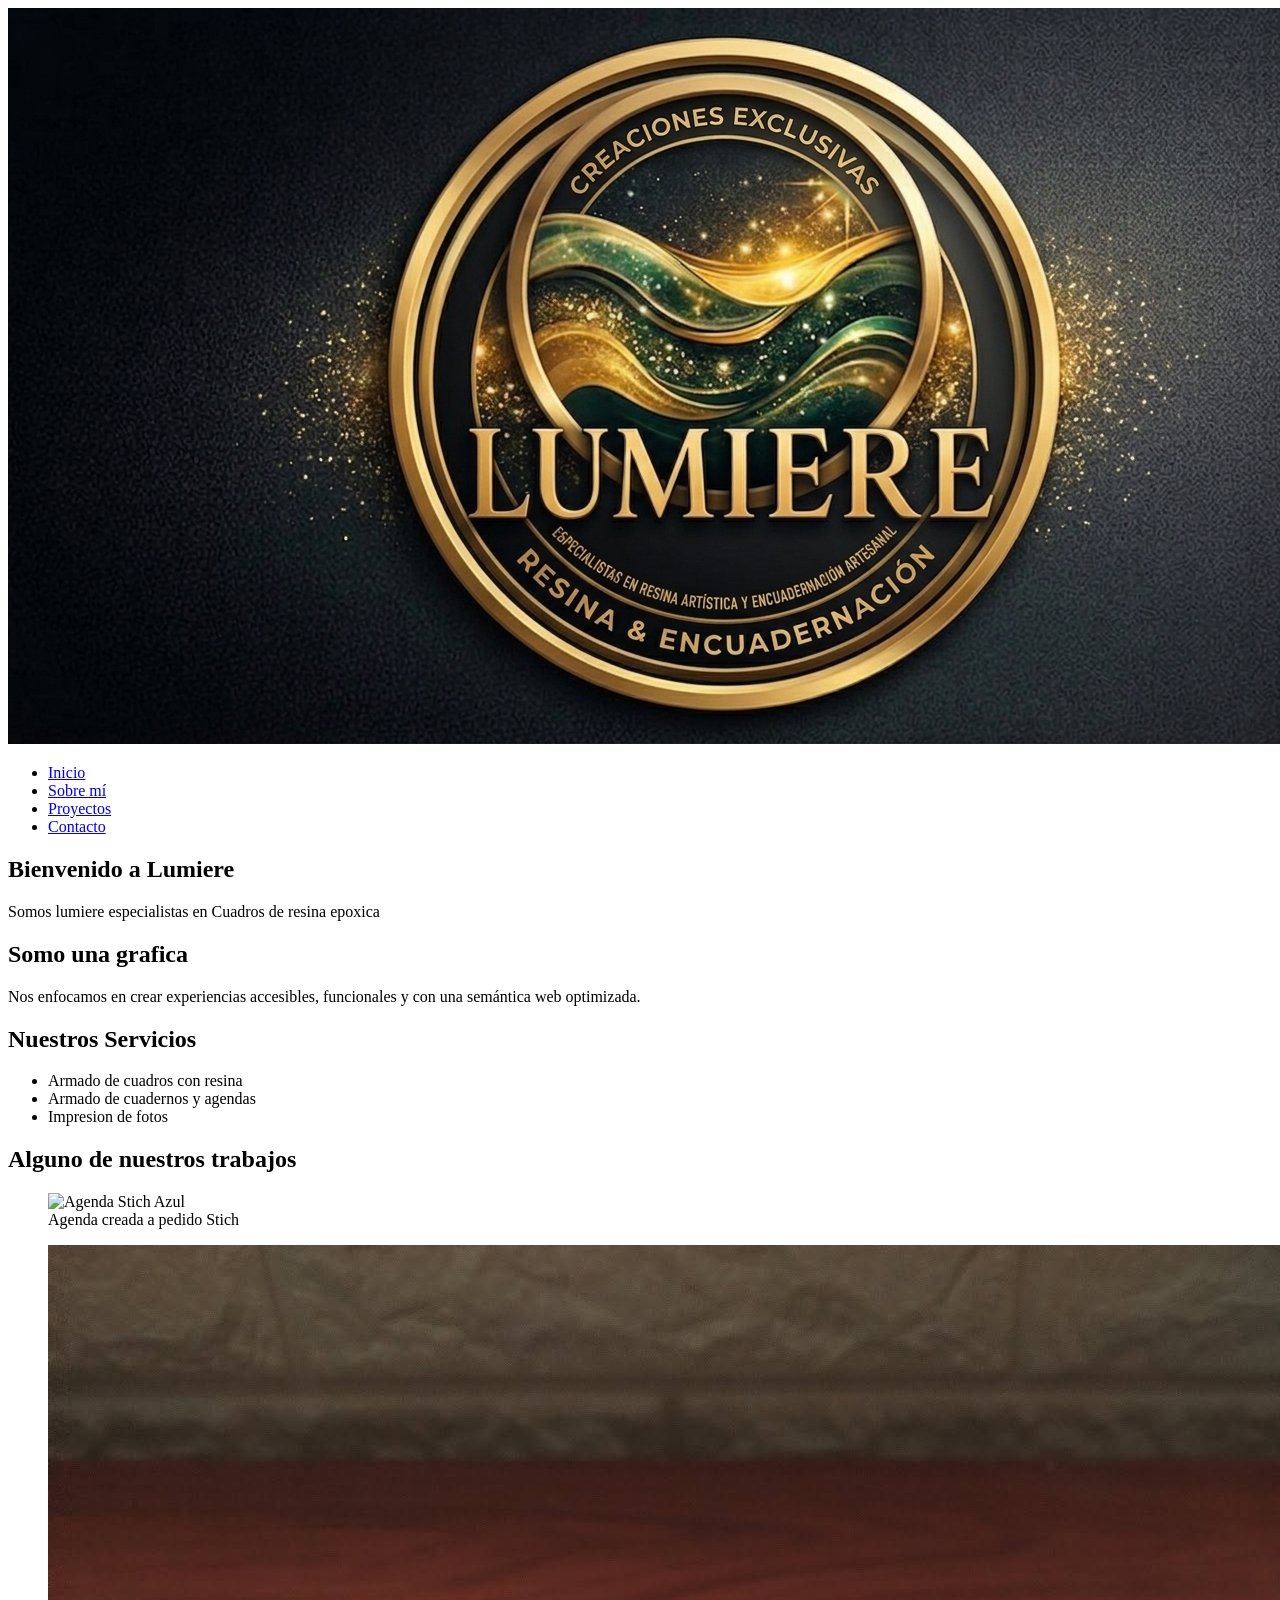
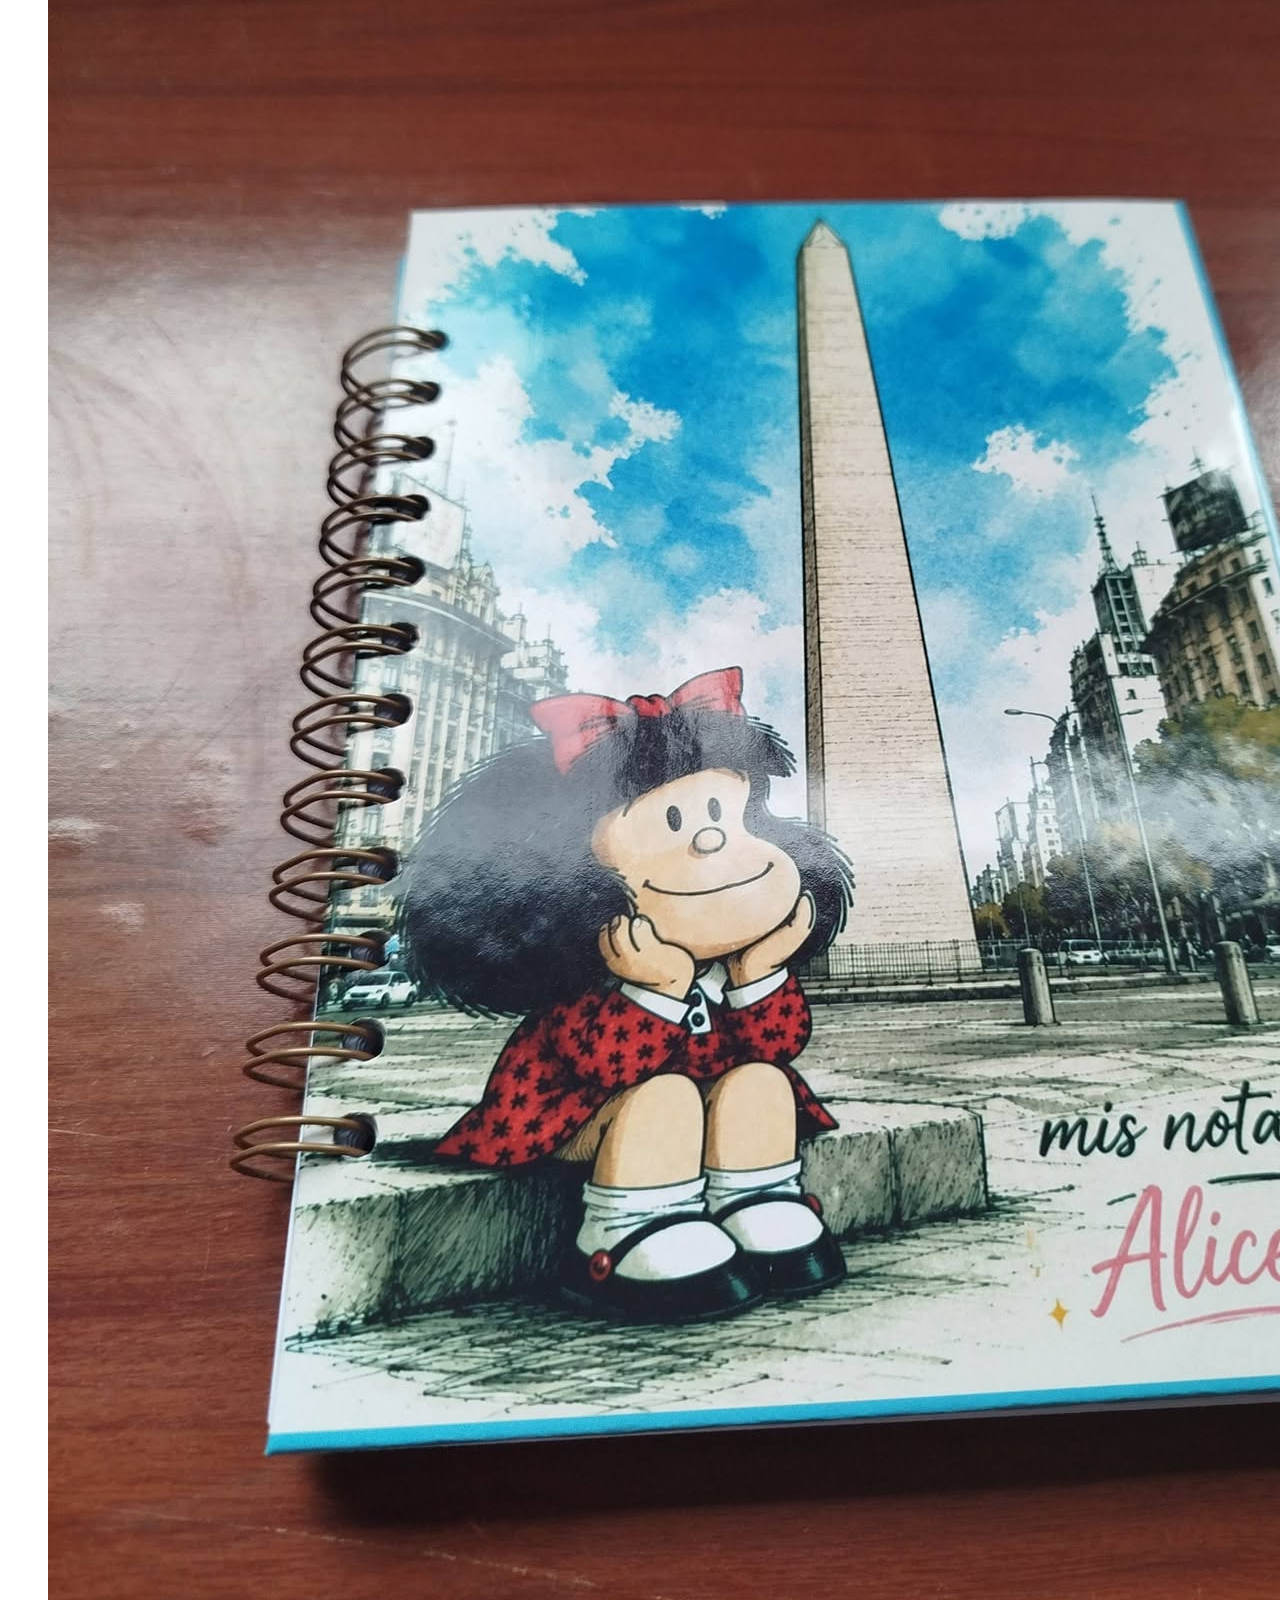
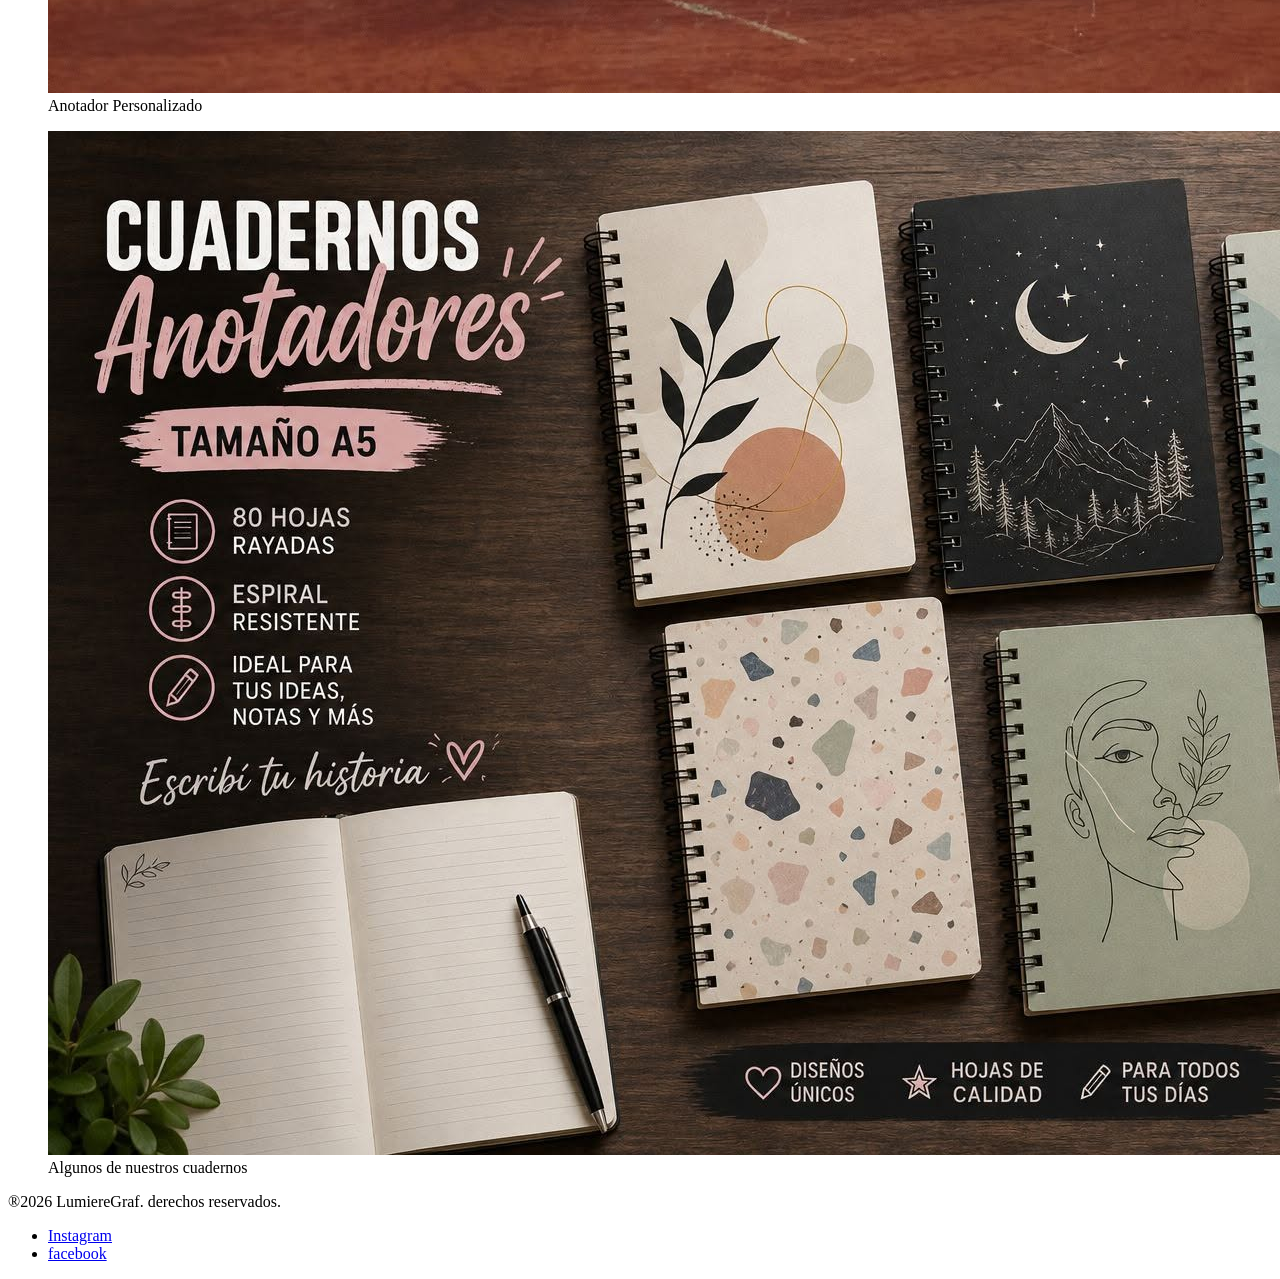
==== tp 1/index.html @ 1765f902 "Add files via upload" ====
<!DOCTYPE html>
<html lang="es">

<head>
    <meta charset="UTF-8">
    <meta name="viewport" content="width=device-width, initial-scale=1.0">
    <title>Lumiere - Arte Grafico</title>
</head>

<body>


    <header>

        <a href="#">
            <img src="./img/LogoLumier.png" alt="">
        </a>


        <nav>
            <ul>
                <li><a href="index.html">Inicio</a></li>
                <li><a href="./pages/Sobremi.html">Sobre mí</a></li>
                <li><a href="./pages/Pryectos.html">Proyectos</a></li>
                <li><a href="./pages/contactos.html">Contacto</a></li>
            </ul>
        </nav>
    </header>


    <main>
        <section>
            <h1>Bienvenido a Lumiere</h1>
            <p>Somos lumiere especialistas en Cuadros de resina epoxica</p>
        </section>


        <section>
            <h2>Somo una grafica</h2>
            <p>Nos enfocamos en crear experiencias accesibles, funcionales y con una semántica web optimizada.</p>
        </section>

        <section>
            <h2>Nuestros Servicios</h2>
            <ul>
                <li>Armado de cuadros con resina</li>
                <li>Armado de cuadernos y agendas</li>
                <li>Impresion de fotos </li>
            </ul>
        </section>


        <section>
            <h2>Alguno de nuestros trabajos </h2>
            <figure>
                <img src="/img/707561982_122113998285281104_8210090190388151951_n.jpg" alt="Agenda Stich Azul">
                <figcaption>Agenda creada a pedido Stich</figcaption>
            </figure>
            <figure>
                <img src="./img/774746173_122121427293281104_8911085460422067446_n.jpg"
                    alt="Anotador de mafalta personalizado">
                <figcaption>Anotador Personalizado </figcaption>
            </figure>
            <figure>
                <img src="./img/795014521_122123973519281104_481314166738665786_n.jpg"
                    alt="imagen de cuadernos anotadores ">
                <figcaption>Algunos de nuestros cuadernos </figcaption>
            </figure>
        </section>
    </main>

    <footer>
        <p>®2026 LumiereGraf. derechos reservados.</p>
        <nav>
            <ul>
                <li><a href="https://www.instagram.com/lumieregraf/" target="_blank">Instagram</a></li>
                <li><a href="https://www.facebook.com/profile.php?id=61588433126985" target="_blank">facebook</a></li>
            </ul>
        </nav>
    </footer>

</body>

</html>
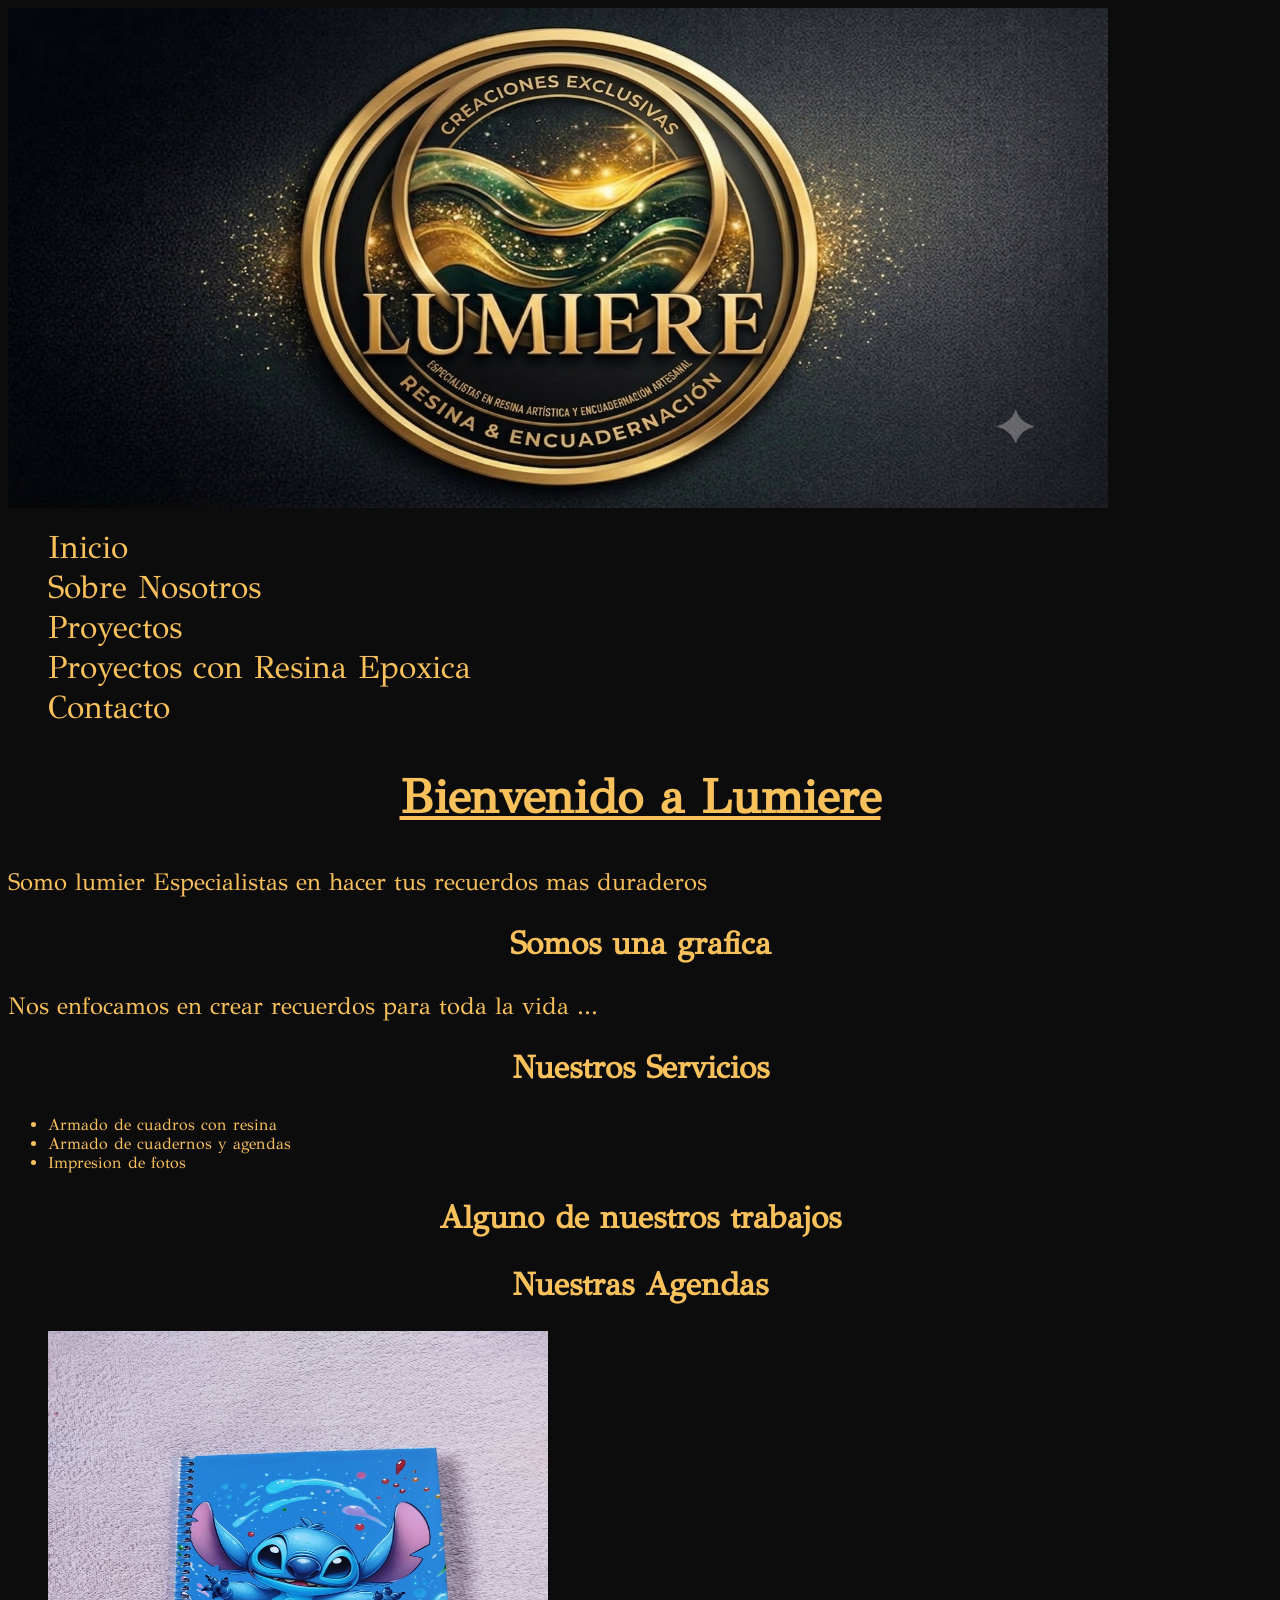
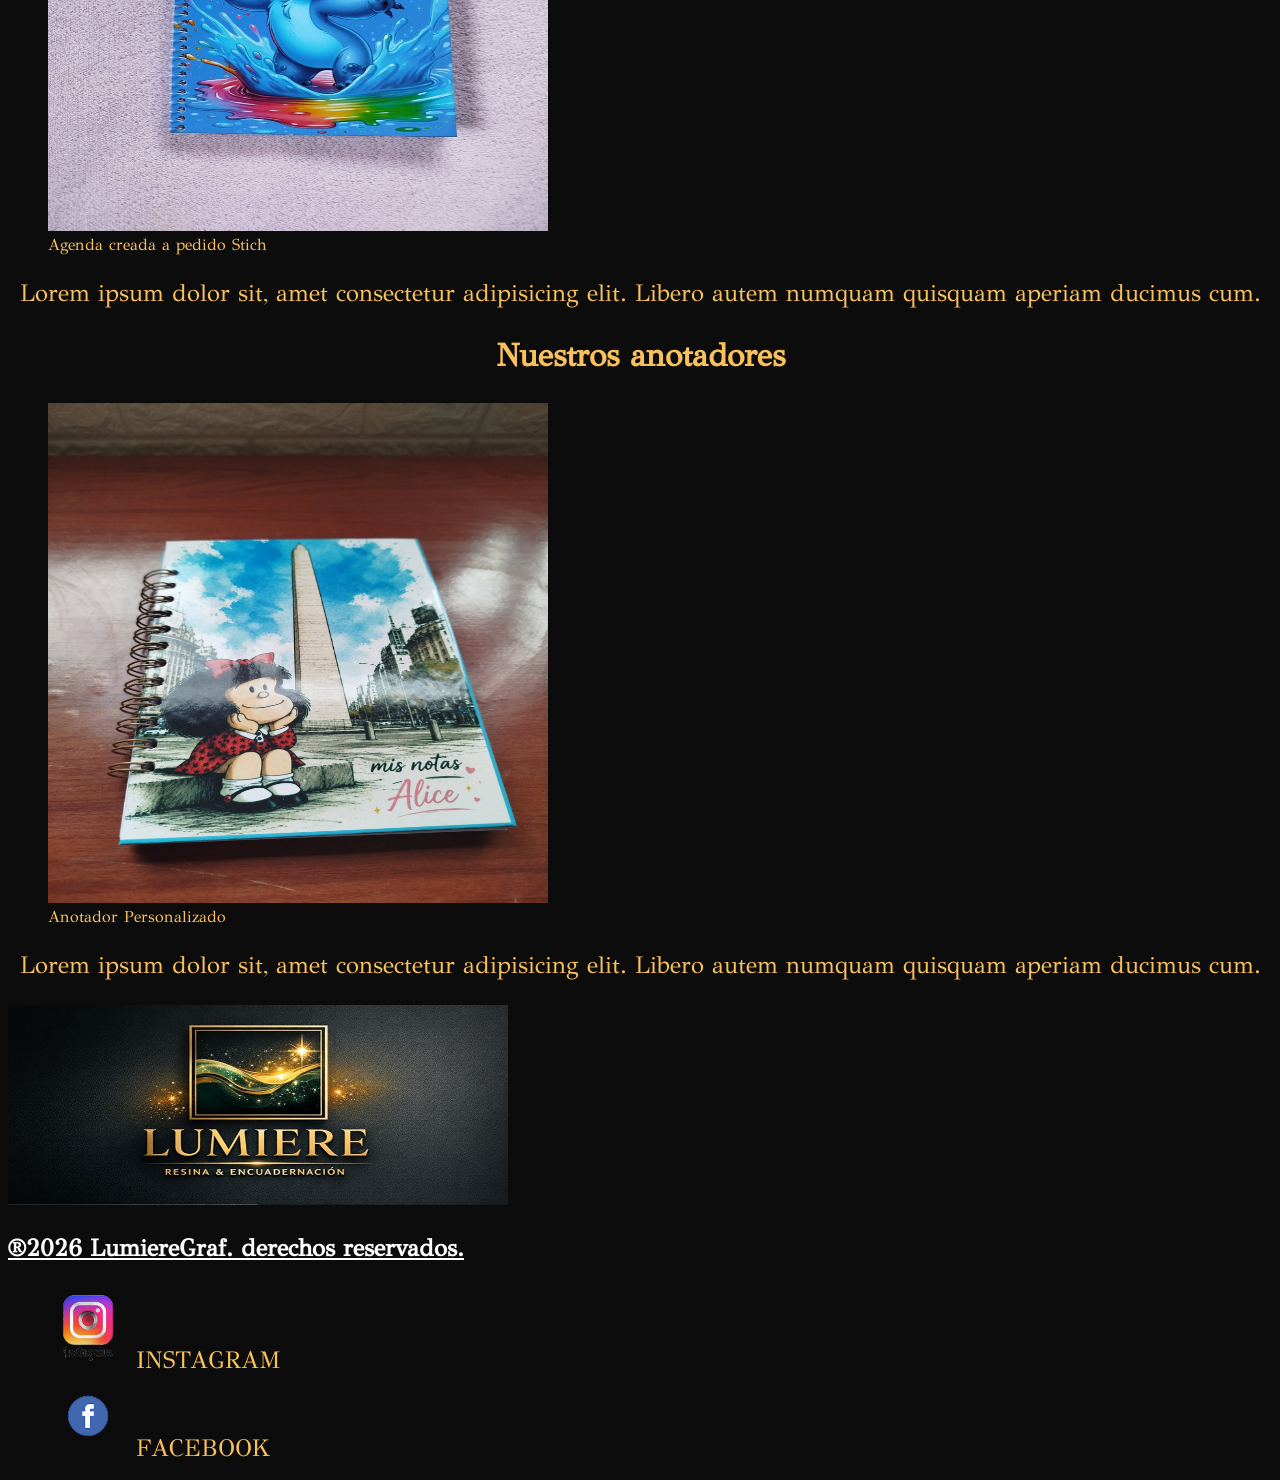
==== commit e11c38d5: "Add files via upload" ====
--- a/tp 1/index.html
+++ b/tp 1/index.html
@@ -4,6 +4,13 @@
 <head>
     <meta charset="UTF-8">
     <meta name="viewport" content="width=device-width, initial-scale=1.0">
+
+
+    <link rel="preconnect" href="https://fonts.googleapis.com">
+    <link rel="preconnect" href="https://fonts.gstatic.com" crossorigin>
+
+    <!-- css-->
+    <link rel="stylesheet" href="Styles/Styles.css">
     <title>Lumiere - Arte Grafico</title>
 </head>
 
@@ -11,17 +18,20 @@
 
 
     <header>
+        <section class="Logo">
 
-        <a href="#">
-            <img src="./img/LogoLumier.png" alt="">
-        </a>
+            <a href="#">
+                <img src="./assets/img/LogoLumier.png" alt="">
+            </a>
+        </section>
 
 
         <nav>
-            <ul>
+            <ul class="navbar">
                 <li><a href="index.html">Inicio</a></li>
-                <li><a href="./pages/Sobremi.html">Sobre mí</a></li>
+                <li><a href="./pages/Sobremi.html">Sobre Nosotros</a></li>
                 <li><a href="./pages/Pryectos.html">Proyectos</a></li>
+                <li><a href="./pages/Resina.html">Proyectos con Resina Epoxica</a></li>
                 <li><a href="./pages/contactos.html">Contacto</a></li>
             </ul>
         </nav>
@@ -29,15 +39,16 @@
 
 
     <main>
-        <section>
+        <section class="inicio">
             <h1>Bienvenido a Lumiere</h1>
-            <p>Somos lumiere especialistas en Cuadros de resina epoxica</p>
+            <p>Somo lumier Especialistas en hacer tus recuerdos mas duraderos </p>
         </section>
 
 
-        <section>
-            <h2>Somo una grafica</h2>
-            <p>Nos enfocamos en crear experiencias accesibles, funcionales y con una semántica web optimizada.</p>
+        <section class="somosgrafica">
+
+            <h2>Somos una grafica</h2>
+            <p>Nos enfocamos en crear recuerdos para toda la vida ... </p>
         </section>
 
         <section>
@@ -50,31 +61,52 @@
         </section>
 
 
+        <h2>Alguno de nuestros trabajos </h2>
+
         <section>
-            <h2>Alguno de nuestros trabajos </h2>
-            <figure>
-                <img src="/img/707561982_122113998285281104_8210090190388151951_n.jpg" alt="Agenda Stich Azul">
-                <figcaption>Agenda creada a pedido Stich</figcaption>
-            </figure>
-            <figure>
-                <img src="./img/774746173_122121427293281104_8911085460422067446_n.jpg"
-                    alt="Anotador de mafalta personalizado">
-                <figcaption>Anotador Personalizado </figcaption>
-            </figure>
-            <figure>
-                <img src="./img/795014521_122123973519281104_481314166738665786_n.jpg"
-                    alt="imagen de cuadernos anotadores ">
-                <figcaption>Algunos de nuestros cuadernos </figcaption>
-            </figure>
+            <article class="imagenes">
+                <h2>Nuestras Agendas</h3>
+                    <figure>
+
+                        <a href="./pages/Pryectos.html"> <img
+                                src="./assets/img/707561982_122113998285281104_8210090190388151951_n.jpg"
+                                alt="Agenda Stich Azul">
+                            <figcaption>Agenda creada a pedido Stich</figcaption>
+                        </a>
+                    </figure>
+                    <p>Lorem ipsum dolor sit, amet consectetur adipisicing elit. Libero autem numquam quisquam
+                        aperiam ducimus cum.</p>
+            </article>
+            <article class="imagenes">
+                <h2>Nuestros anotadores</h3>
+                    <figure>
+                        <a href="./pages/Pryectos.html">
+
+                            <img src="./assets/img/774746173_122121427293281104_8911085460422067446_n.jpg"
+                                alt="Anotador de mafalta personalizado">
+                            <figcaption>Anotador Personalizado </figcaption>
+                        </a>
+                    </figure>
+                    <p>Lorem ipsum dolor sit, amet consectetur adipisicing elit. Libero autem numquam quisquam
+                        aperiam ducimus cum.</p>
+            </article>
+
         </section>
     </main>
-
     <footer>
-        <p>®2026 LumiereGraf. derechos reservados.</p>
+        <article>
+            <a href="#">
+                <img src="./assets/img/Logofooter.jpg" alt="logo footer">
+            </a>
+            <p>®2026 LumiereGraf. derechos reservados.</p>
+        </article>
         <nav>
-            <ul>
-                <li><a href="https://www.instagram.com/lumieregraf/" target="_blank">Instagram</a></li>
-                <li><a href="https://www.facebook.com/profile.php?id=61588433126985" target="_blank">facebook</a></li>
+            <ul class="footernav">
+                <li><a href="https://www.instagram.com/lumieregraf/" target="_blank"> <img src="./assets/img/ig.png"
+                            alt="Logo Instagram"> Instagram</a></li>
+                <li><a href="https://www.facebook.com/profile.php?id=61588433126985" target="_blank">
+                        <img src="./assets/img/facebook.png" alt="">
+                        facebook</a></li>
             </ul>
         </nav>
     </footer>
--- a/tp 1/Styles/Styles.css
+++ b/tp 1/Styles/Styles.css
@@ -0,0 +1,132 @@
+/* Stylo googlefonts*/
+
+@import url('https://fonts.googleapis.com/css2?family=GFS+Didot&display=swap');
+
+/*  font-family: "GFS Didot", serif*/
+
+/* paleta de colores */
+:root {
+    --color-princpal: #0D0C0C;
+    --color-letras: #F9C15B;
+    --color-letrasw: #ffffff;
+}
+
+/* valor inicial  */
+body {
+    background-color: var(--color-princpal);
+    font-family: "GFS Didot", sans-serif;
+    color: var(--color-letras);
+
+
+}
+
+a {
+    text-decoration: none;
+    color: var(--color-letras);
+}
+
+h2 {
+    font-size: 2rem;
+    text-align: center;
+}
+
+p {
+    font-size: 1.5rem;
+}
+
+/*header */
+
+
+
+.Logo img {
+
+    height: 500px;
+    width: 1100px;
+
+}
+
+/* navbar*/
+
+.navbar li {
+    font-size: 2rem;
+    list-style: none;
+
+}
+
+/* main */
+
+
+.inicio h1 {
+    text-decoration: underline;
+    font-weight: 900;
+    font-size: 3rem;
+    text-align: center;
+
+}
+
+
+/*imagenes modificadores futura card , posiblemnte con un carrusel para editar
+.imagenes {
+    border: 4px solid #ffffff;
+    
+}
+
+*/
+.imagenes img {
+    width: 500px;
+    height: 500px;
+}
+
+.imagenes p {
+    text-decoration: none;
+    text-align: center;
+}
+
+/*Contactos*/
+
+
+
+.ImagenContacto img {
+    width: 90px;
+
+
+}
+
+/*footer */
+
+footer a {
+    text-decoration: none;
+
+}
+
+footer p {
+    font-size: 1.5rem;
+    font-weight: 600;
+    text-decoration: underline;
+    color: var(--color-letrasw);
+}
+
+footer article {
+    align-items: center;
+}
+
+footer article img {
+    height: 200px;
+    width: 500px;
+
+
+}
+
+.footernav li {
+
+    font-size: 1.5rem;
+    text-transform: uppercase;
+    list-style: none;
+
+}
+
+footer nav ul img {
+    width: 80px;
+    height: 80px;
+
+}
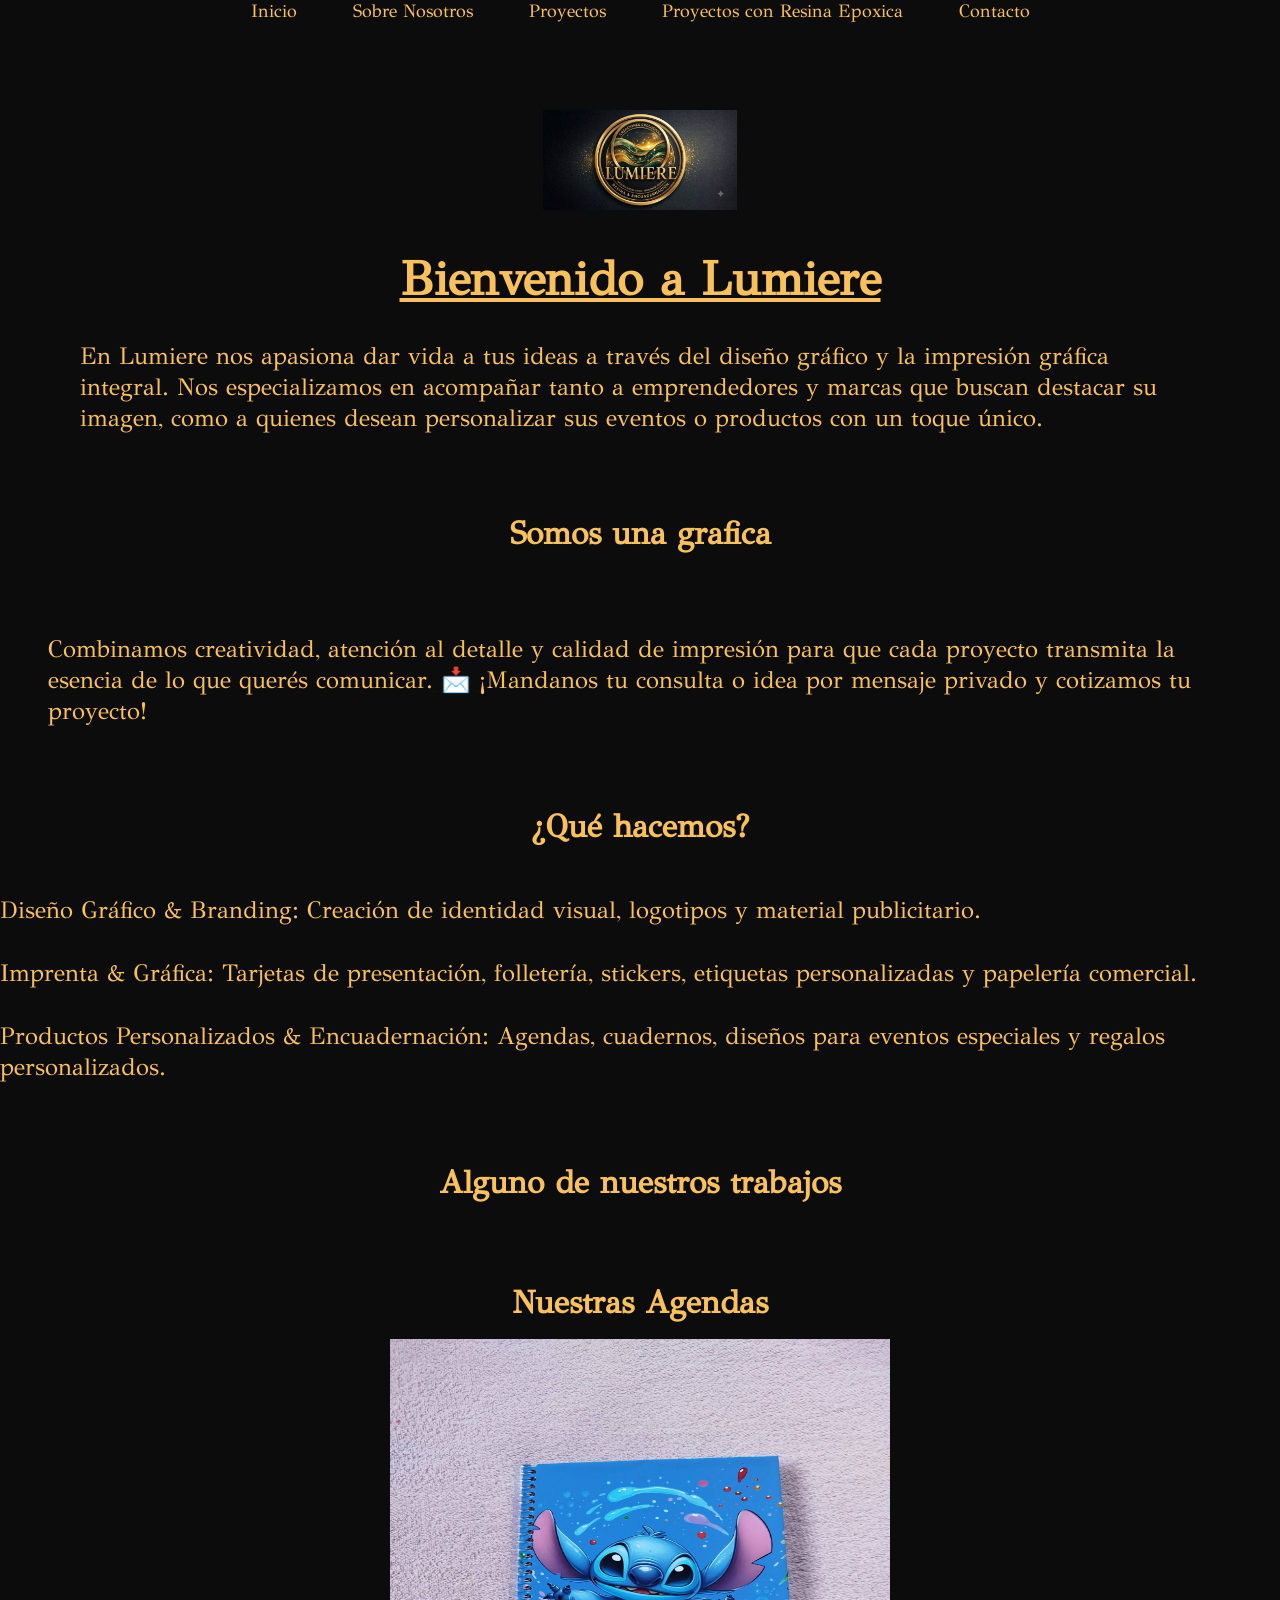
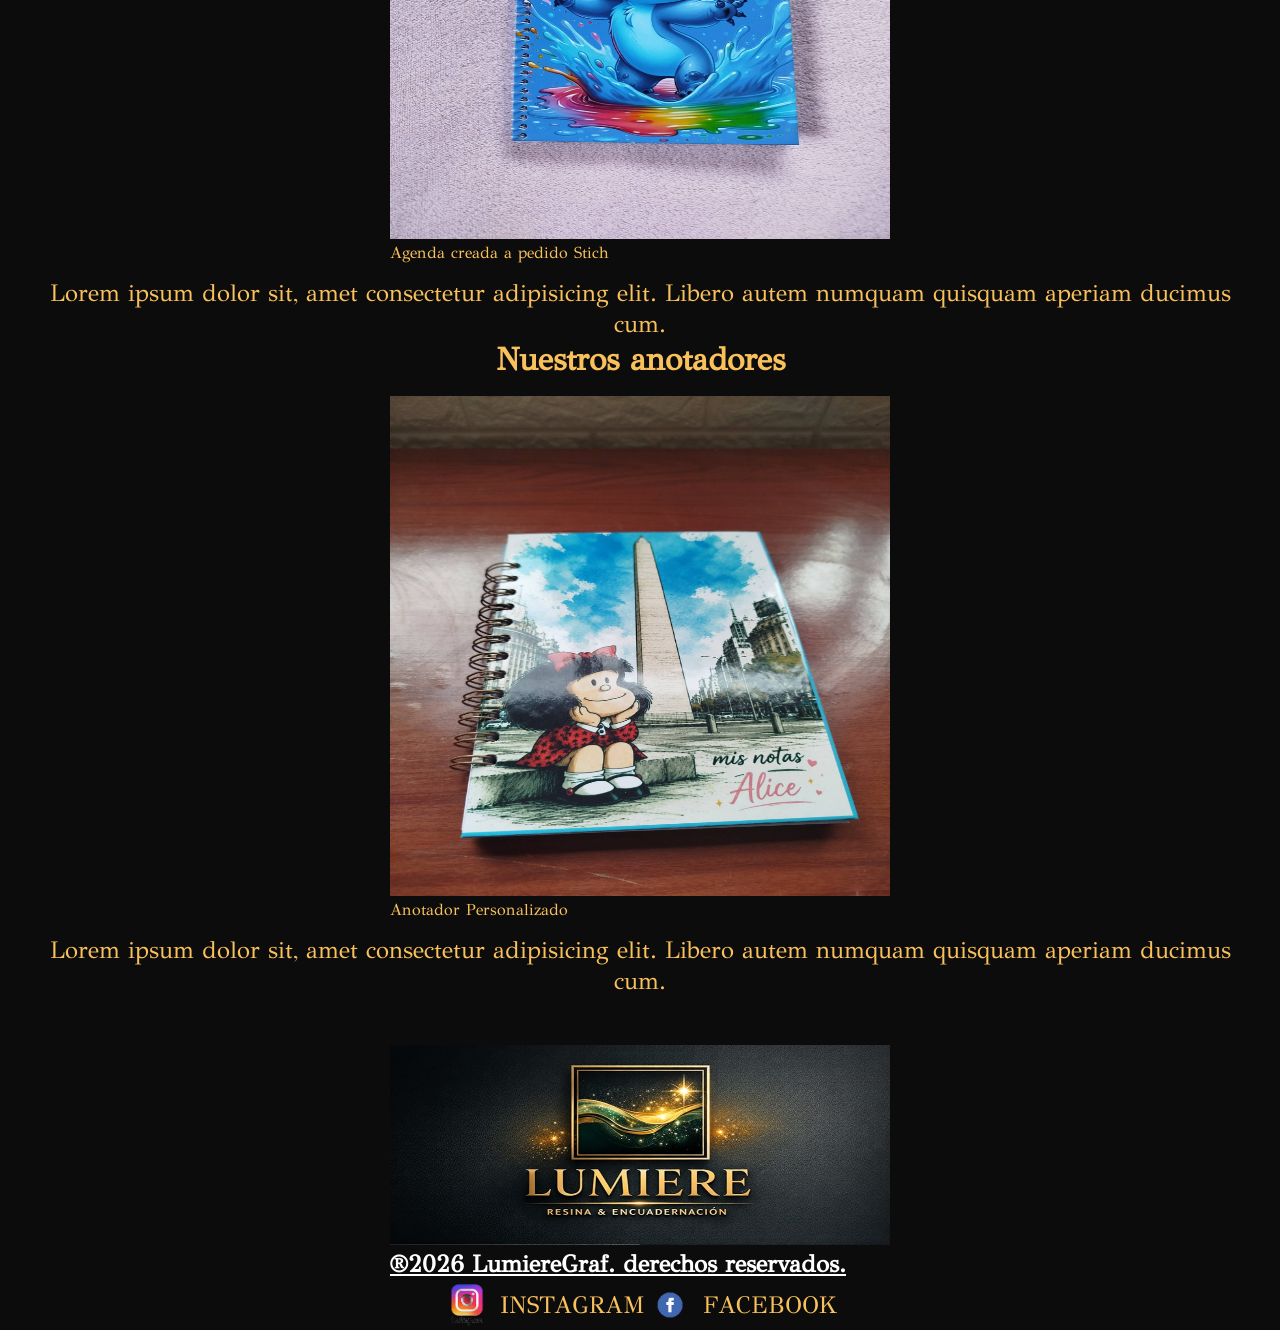
==== commit bed0da56: "Add files via upload" ====
--- a/tp 1/index.html
+++ b/tp 1/index.html
@@ -18,12 +18,6 @@
 
 
     <header>
-        <section class="Logo">
-
-            <a href="#">
-                <img src="./assets/img/LogoLumier.png" alt="">
-            </a>
-        </section>
 
 
         <nav>
@@ -35,62 +29,78 @@
                 <li><a href="./pages/contactos.html">Contacto</a></li>
             </ul>
         </nav>
+        <section class="Logo">
+
+            <a href="#">
+                <img src="./assets/img/LogoLumier.png" alt="">
+            </a>
+        </section>
+
     </header>
 
 
     <main>
         <section class="inicio">
             <h1>Bienvenido a Lumiere</h1>
-            <p>Somo lumier Especialistas en hacer tus recuerdos mas duraderos </p>
+            <p>En Lumiere nos apasiona dar vida a tus ideas a través del diseño gráfico y la impresión gráfica integral.
+                Nos especializamos en acompañar tanto a emprendedores y marcas que buscan destacar su imagen, como a
+                quienes desean personalizar sus eventos o productos con un toque único.
+
+            </p>
         </section>
 
 
         <section class="somosgrafica">
 
             <h2>Somos una grafica</h2>
-            <p>Nos enfocamos en crear recuerdos para toda la vida ... </p>
-        </section>
+            <p>Combinamos creatividad, atención al detalle y calidad de impresión para que cada proyecto transmita la
+                esencia de lo que querés comunicar.
 
-        <section>
-            <h2>Nuestros Servicios</h2>
-            <ul>
-                <li>Armado de cuadros con resina</li>
-                <li>Armado de cuadernos y agendas</li>
-                <li>Impresion de fotos </li>
-            </ul>
-        </section>
+                📩 ¡Mandanos tu consulta o idea por mensaje privado y cotizamos tu proyecto!</p>
+
+            <section>
+                <h2>¿Qué hacemos?</h2>
+                <ul class="indexul">
+                    <li>Diseño Gráfico & Branding: Creación de identidad visual, logotipos y material publicitario.</li>
+                    <li>Imprenta & Gráfica: Tarjetas de presentación, folletería, stickers, etiquetas personalizadas y
+                        papelería comercial.</li>
+                    <li>Productos Personalizados & Encuadernación: Agendas, cuadernos, diseños para eventos especiales y
+                        regalos personalizados. </li>
+                </ul>
+            </section>
 
 
-        <h2>Alguno de nuestros trabajos </h2>
+            <h2>Alguno de nuestros trabajos </h2>
 
-        <section>
-            <article class="imagenes">
-                <h2>Nuestras Agendas</h3>
-                    <figure>
+            <section>
+                <article class="imagenes">
+                    <h2>Nuestras Agendas</h3>
+                        <figure>
 
-                        <a href="./pages/Pryectos.html"> <img
-                                src="./assets/img/707561982_122113998285281104_8210090190388151951_n.jpg"
-                                alt="Agenda Stich Azul">
-                            <figcaption>Agenda creada a pedido Stich</figcaption>
-                        </a>
-                    </figure>
-                    <p>Lorem ipsum dolor sit, amet consectetur adipisicing elit. Libero autem numquam quisquam
-                        aperiam ducimus cum.</p>
-            </article>
-            <article class="imagenes">
-                <h2>Nuestros anotadores</h3>
-                    <figure>
-                        <a href="./pages/Pryectos.html">
+                            <a href="./pages/Pryectos.html"> <img
+                                    src="./assets/img/707561982_122113998285281104_8210090190388151951_n.jpg"
+                                    alt="Agenda Stich Azul">
+                                <figcaption>Agenda creada a pedido Stich</figcaption>
+                            </a>
+                        </figure>
+                        <p>Lorem ipsum dolor sit, amet consectetur adipisicing elit. Libero autem numquam quisquam
+                            aperiam ducimus cum.</p>
+                </article>
+                <article class="imagenes">
+                    <h2>Nuestros anotadores</h3>
+                        <figure>
+                            <a href="./pages/Pryectos.html">
 
-                            <img src="./assets/img/774746173_122121427293281104_8911085460422067446_n.jpg"
-                                alt="Anotador de mafalta personalizado">
-                            <figcaption>Anotador Personalizado </figcaption>
-                        </a>
-                    </figure>
-                    <p>Lorem ipsum dolor sit, amet consectetur adipisicing elit. Libero autem numquam quisquam
-                        aperiam ducimus cum.</p>
-            </article>
+                                <img src="./assets/img/774746173_122121427293281104_8911085460422067446_n.jpg"
+                                    alt="Anotador de mafalta personalizado">
+                                <figcaption>Anotador Personalizado </figcaption>
+                            </a>
+                        </figure>
+                        <p>Lorem ipsum dolor sit, amet consectetur adipisicing elit. Libero autem numquam quisquam
+                            aperiam ducimus cum.</p>
+                </article>
 
+            </section>
         </section>
     </main>
     <footer>
@@ -111,6 +121,8 @@
         </nav>
     </footer>
 
+
+
 </body>
 
 </html>
--- a/tp 1/Styles/Styles.css
+++ b/tp 1/Styles/Styles.css
@@ -11,6 +11,12 @@
     --color-letrasw: #ffffff;
 }
 
+* {
+    box-sizing: border-box;
+    padding: 0;
+    margin: 0;
+}
+
 /* valor inicial  */
 body {
     background-color: var(--color-princpal);
@@ -18,6 +24,8 @@
     color: var(--color-letras);
 
 
+
+
 }
 
 a {
@@ -40,8 +48,10 @@
 
 .Logo img {
 
-    height: 500px;
-    width: 1100px;
+    height: 100%;
+    max-height: 100px;
+    width: auto;
+    object-fit: contain;
 
 }
 
@@ -75,6 +85,7 @@
 .imagenes img {
     width: 500px;
     height: 500px;
+
 }
 
 .imagenes p {
@@ -82,12 +93,21 @@
     text-align: center;
 }
 
+.somosgrafica p {
+    font-size: 1.5rem;
+}
+
+.somosgrafica ul li {
+    font-size: 1.5rem;
+}
+
 /*Contactos*/
 
 
 
 .ImagenContacto img {
-    width: 90px;
+    width: 50px;
+    height: 50px;
 
 
 }
@@ -126,7 +146,125 @@
 }
 
 footer nav ul img {
-    width: 80px;
-    height: 80px;
-
+    width: 50px;
+    height: auto;
+
+}
+
+/* tp4*/
+
+
+header {
+    display: flex;
+    flex-direction: column;
+    align-items: center;
+    gap: 20px;
+    padding-right: 5rem;
+    padding-top: 3rem;
+    justify-content: space-between;
+    height: 90px;
+    padding: 0 20px;
+    margin-bottom: 5rem;
+
+}
+
+.navbar {
+    display: flex;
+    justify-content: center;
+    gap: 1rem;
+    flex-direction: row;
+    align-items: center;
+    justify-content: center;
+
+}
+
+.navbar li {
+
+    display: flex;
+    height: 90px;
+    padding: 0 20px;
+    font-size: 18px;
+    white-space: nowrap;
+}
+
+footer {
+    display: flex;
+    align-items: center;
+    flex-direction: column;
+    gap: 2;
+    margin-top: 3rem;
+}
+
+.footernav {
+    flex-direction: row;
+    display: flex;
+    gap: 2;
+    align-items: center;
+}
+
+.inicio {
+    display: flex;
+    flex-direction: column;
+    padding: 5rem;
+    align-items: center;
+
+}
+
+.inicio p {
+    display: flex;
+    margin-top: 2rem;
+}
+
+.somosgrafica {
+    display: flex;
+    flex-direction: column;
+    gap: 5rem;
+    align-items: center;
+}
+
+.somosgrafica p {
+    padding: 0 3rem;
+}
+
+.imagenes {
+    display: flex;
+    align-items: center;
+    flex-direction: column;
+    gap: 1rem;
+
+}
+
+.footernav a {
+    display: flex;
+    flex-direction: row;
+    align-items: center;
+    gap: 0.5rem;
+}
+
+.indexul {
+    display: flex;
+    flex-direction: column;
+    gap: 2rem;
+    margin-top: 3rem;
+}
+
+.somosgrafica p {
+    display: flex;
+
+    align-items: center;
+}
+
+.contactos {
+    display: flex;
+    justify-content: center;
+}
+
+.ImagenContacto a {
+    display: flex;
+    align-items: center;
+}
+
+.inicio img {
+    height: 30rem;
+    width: 35rem;
 }
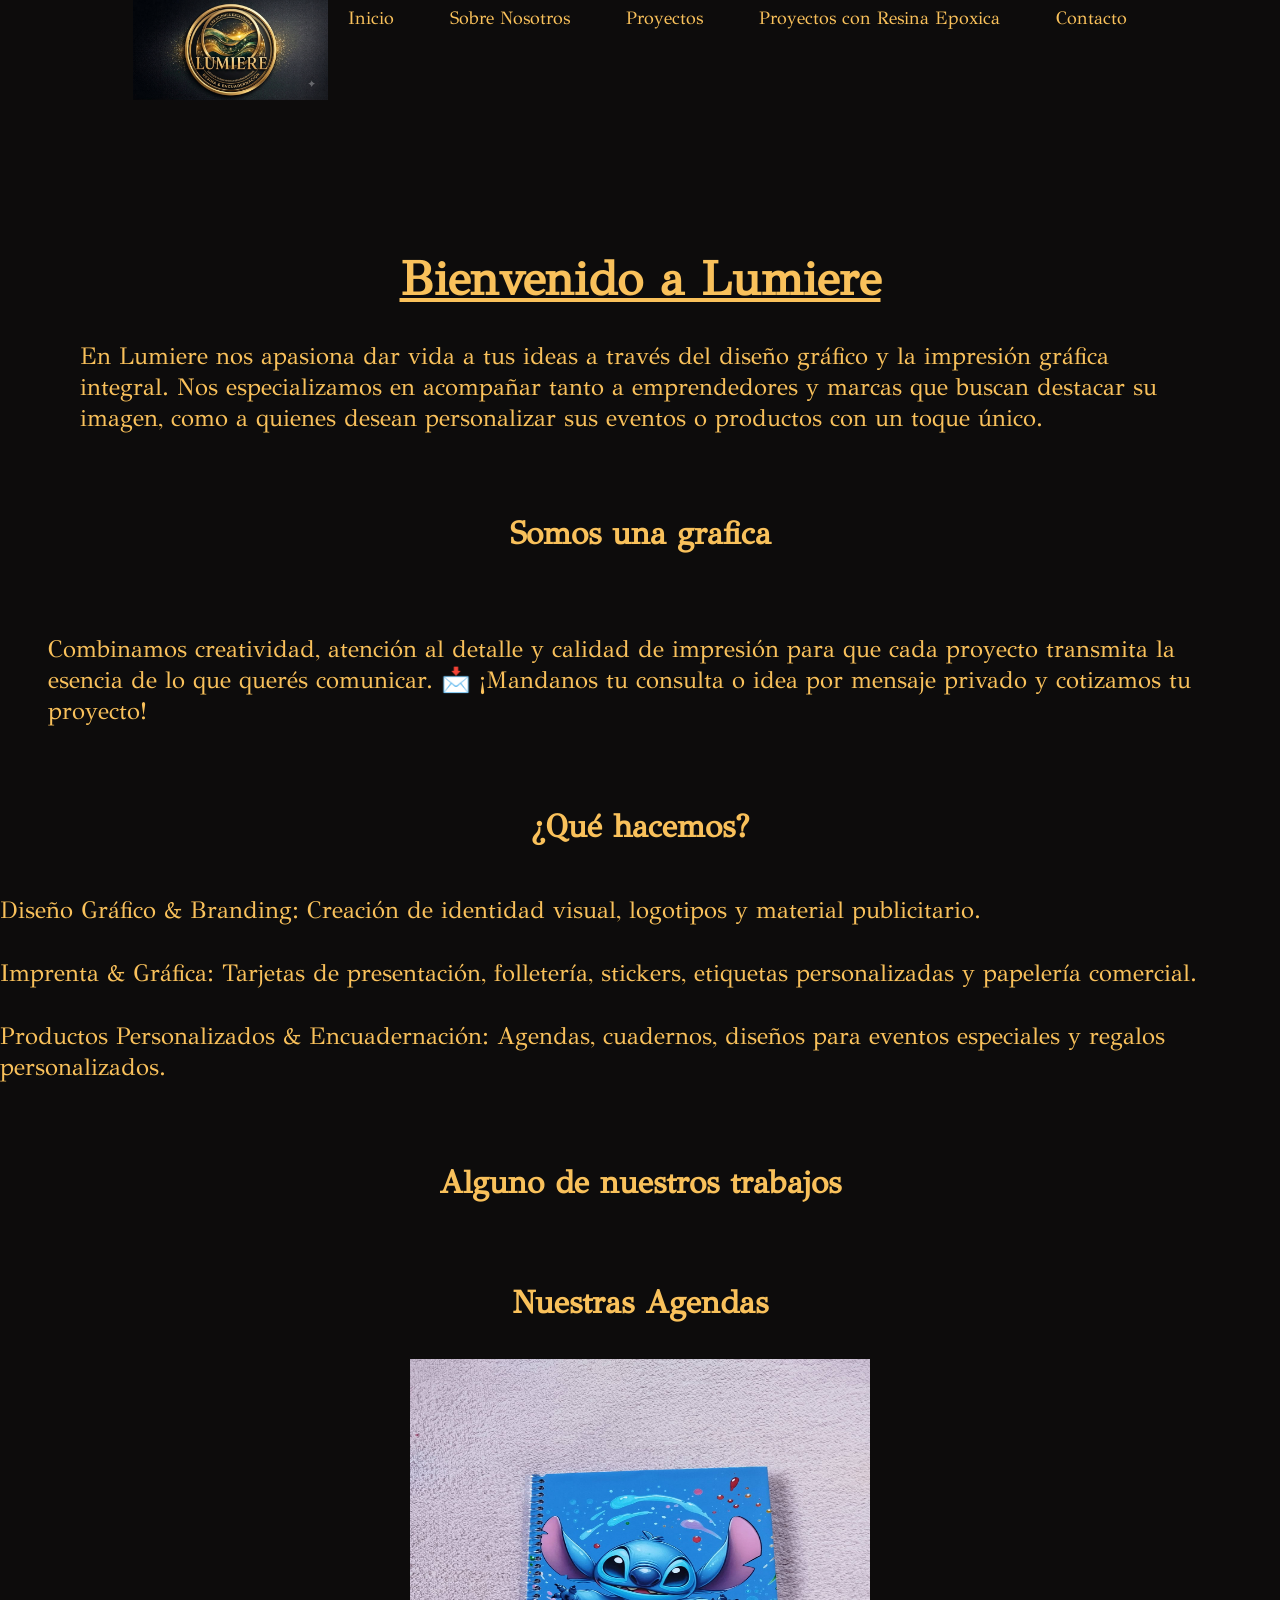
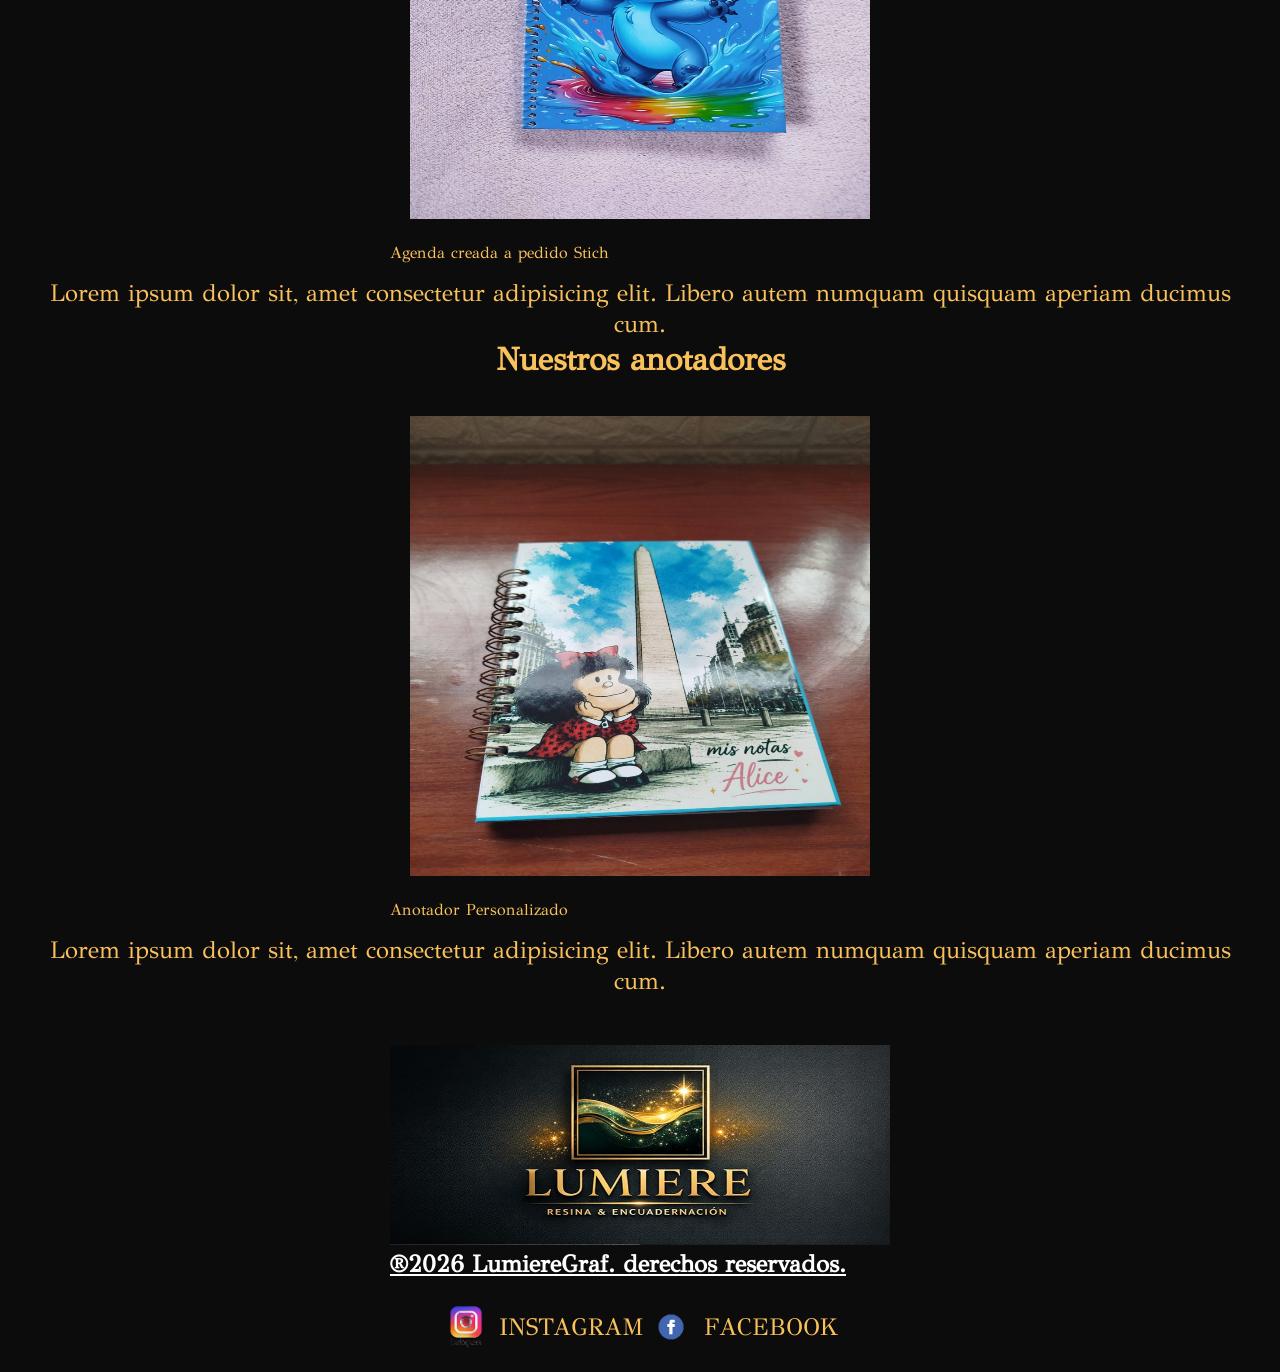
==== commit 35e69705: "Add files via upload se cambia el header, nav fig + li en todos las pages, se modifica el link de st" ====
--- a/tp 1/index.html
+++ b/tp 1/index.html
@@ -20,7 +20,12 @@
     <header>
 
 
-        <nav>
+        <nav class="nav">
+            <figure class="Logo">
+                <a href="#">
+                    <img src="./assets/img/LogoLumier.png" alt="Logo de lumiere">
+                </a>
+            </figure>
             <ul class="navbar">
                 <li><a href="index.html">Inicio</a></li>
                 <li><a href="./pages/Sobremi.html">Sobre Nosotros</a></li>
@@ -29,12 +34,8 @@
                 <li><a href="./pages/contactos.html">Contacto</a></li>
             </ul>
         </nav>
-        <section class="Logo">
 
-            <a href="#">
-                <img src="./assets/img/LogoLumier.png" alt="">
-            </a>
-        </section>
+
 
     </header>
 
--- a/tp 1/Styles/Styles.css
+++ b/tp 1/Styles/Styles.css
@@ -42,6 +42,11 @@
     font-size: 1.5rem;
 }
 
+li {
+    text-decoration: none;
+    list-style-type: none;
+}
+
 /*header */
 
 
@@ -85,6 +90,7 @@
 .imagenes img {
     width: 500px;
     height: 500px;
+    padding: 20px;
 
 }
 
@@ -106,8 +112,9 @@
 
 
 .ImagenContacto img {
-    width: 50px;
-    height: 50px;
+    width: 100px;
+    height: 100px;
+    padding: 20px;
 
 
 }
@@ -191,15 +198,16 @@
     display: flex;
     align-items: center;
     flex-direction: column;
-    gap: 2;
+    gap: 2px;
     margin-top: 3rem;
 }
 
 .footernav {
     flex-direction: row;
     display: flex;
-    gap: 2;
-    align-items: center;
+    gap: 2px;
+    align-items: center;
+    padding: 20px;
 }
 
 .inicio {
@@ -267,4 +275,12 @@
 .inicio img {
     height: 30rem;
     width: 35rem;
+}
+
+
+.nav {
+    display: flex;
+    flex-direction: row;
+    justify-content: space-between;
+    align-items: center;
 }
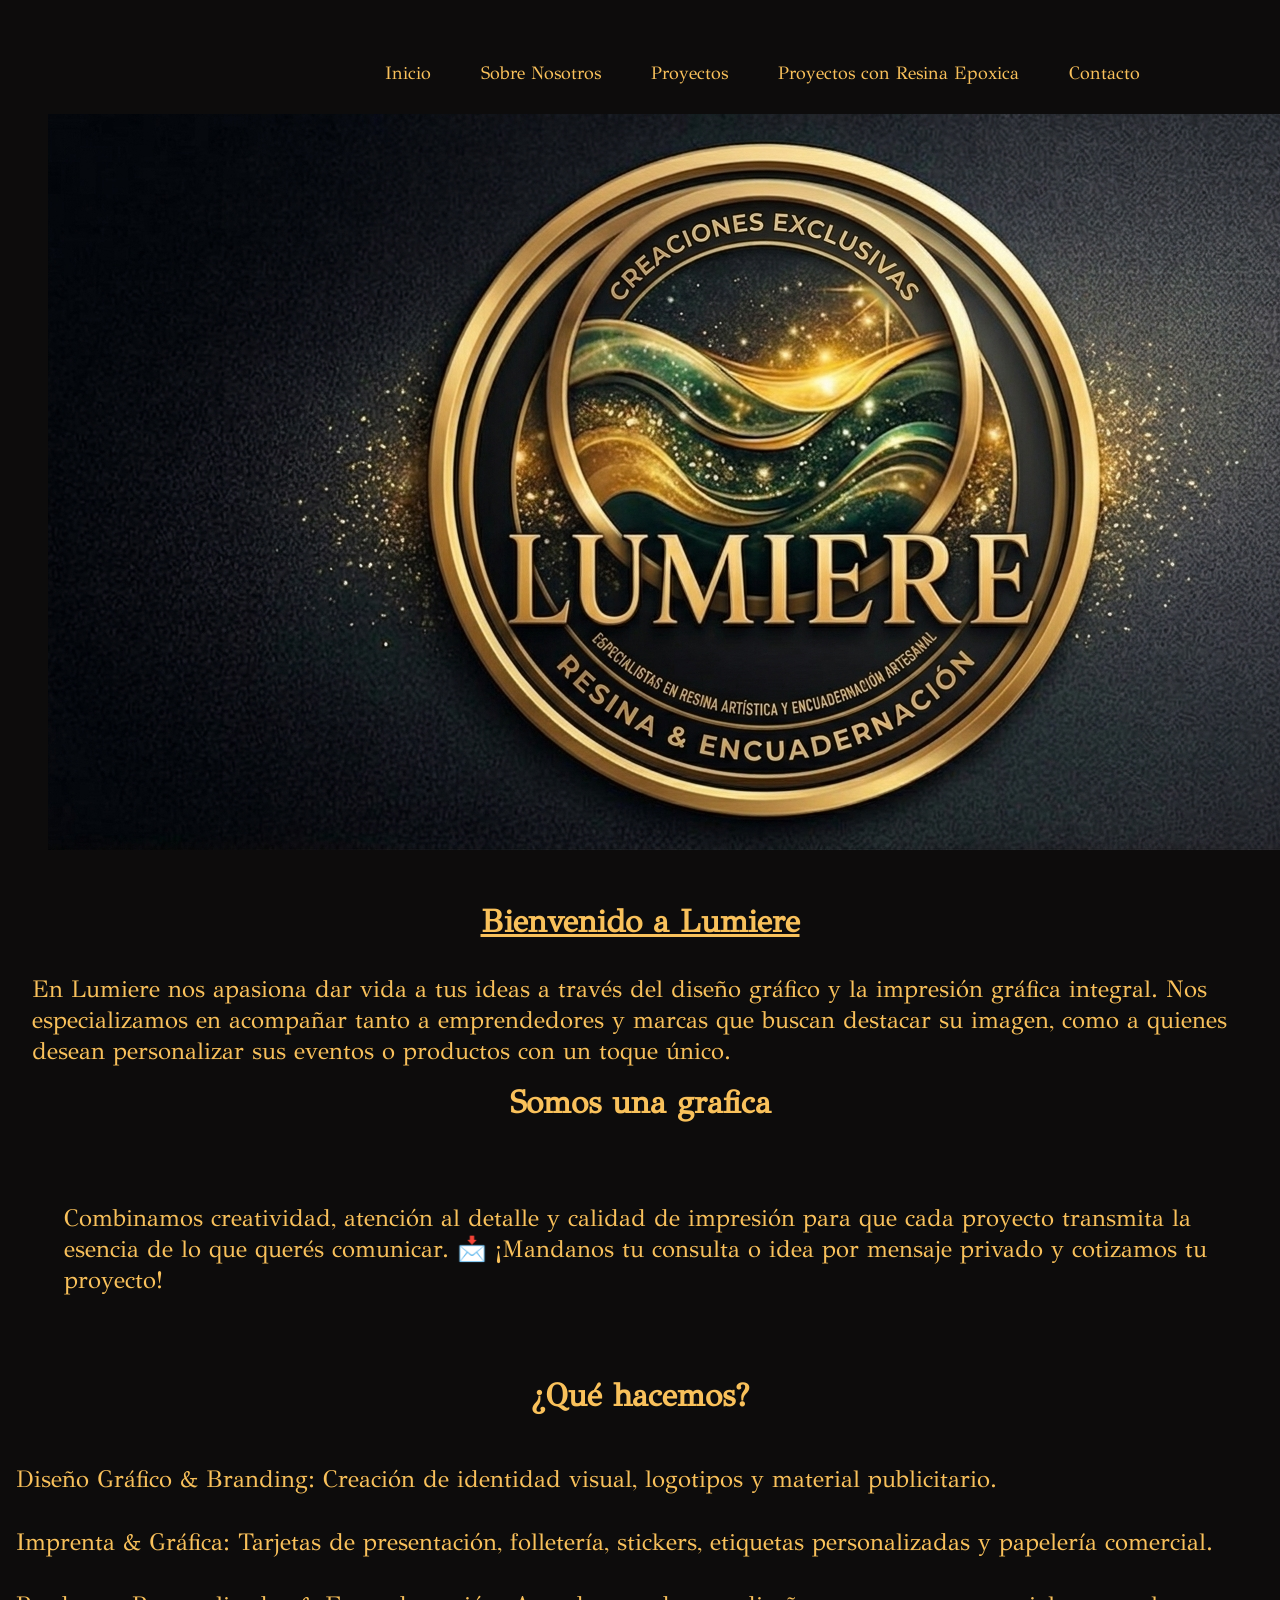
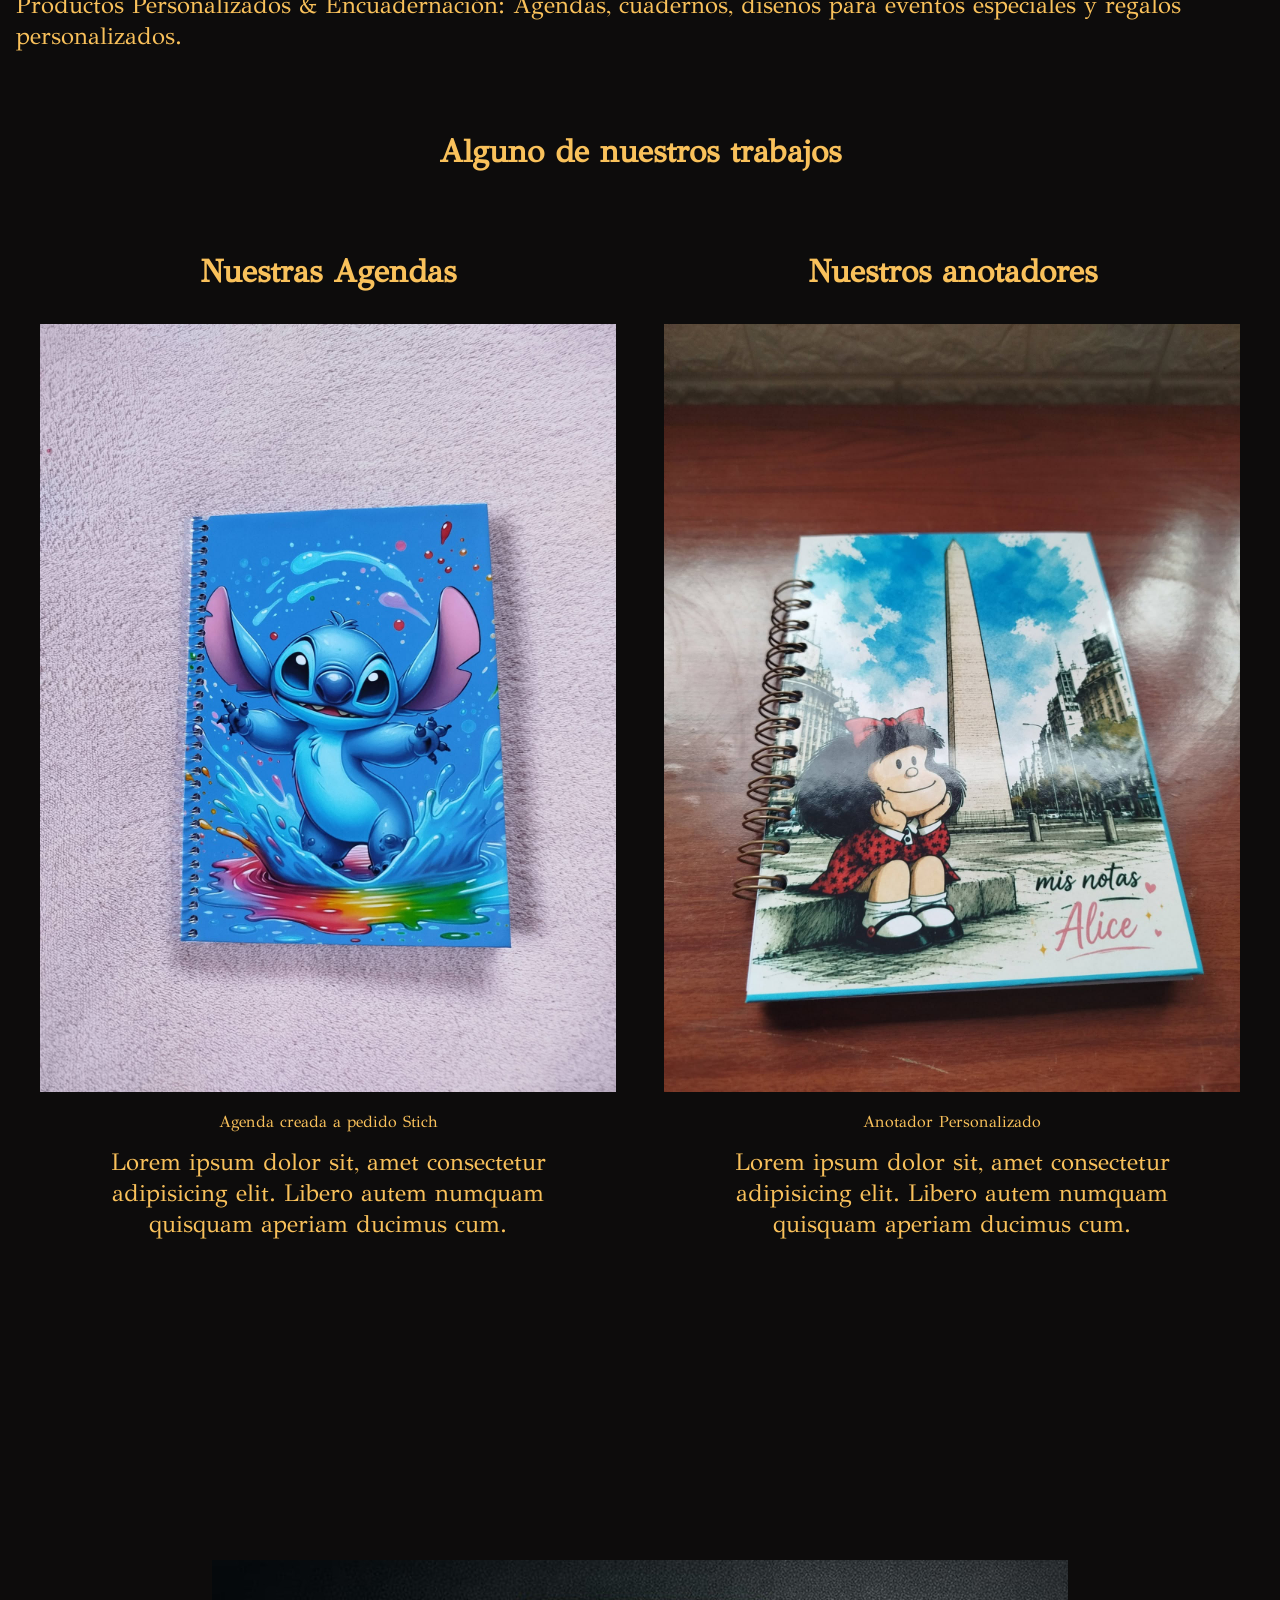
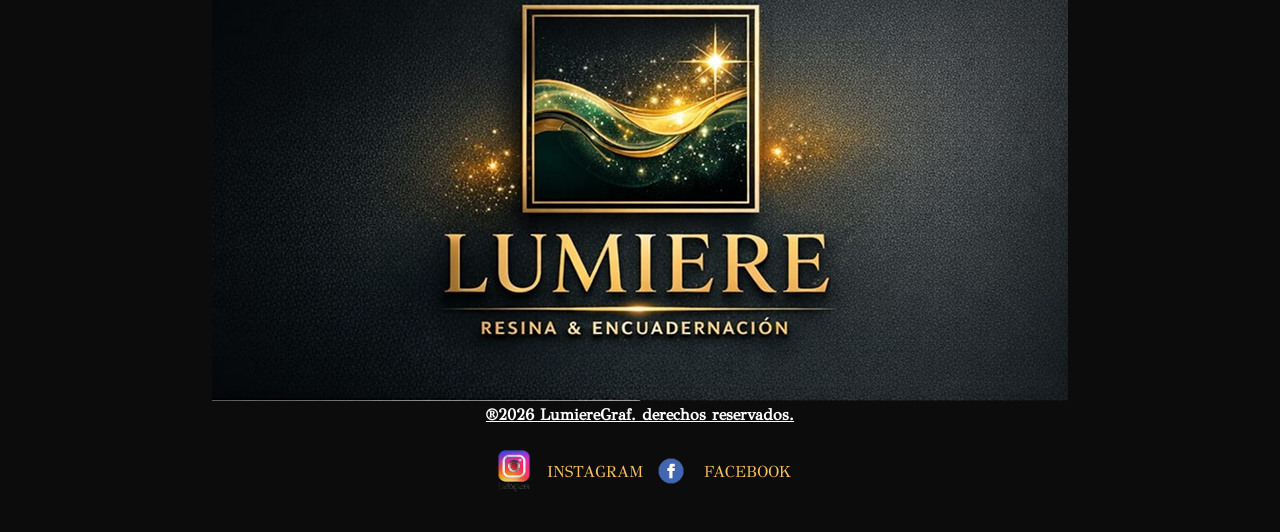
==== commit df67f8bc: "Add files via upload" ====
--- a/tp 1/index.html
+++ b/tp 1/index.html
@@ -18,15 +18,13 @@
 
 
     <header>
-
-
         <nav class="nav">
-            <figure class="Logo">
+            <figure class="Logo navlogo">
                 <a href="#">
                     <img src="./assets/img/LogoLumier.png" alt="Logo de lumiere">
                 </a>
             </figure>
-            <ul class="navbar">
+            <ul class="navbar navbarul">
                 <li><a href="index.html">Inicio</a></li>
                 <li><a href="./pages/Sobremi.html">Sobre Nosotros</a></li>
                 <li><a href="./pages/Pryectos.html">Proyectos</a></li>
@@ -34,8 +32,6 @@
                 <li><a href="./pages/contactos.html">Contacto</a></li>
             </ul>
         </nav>
-
-
 
     </header>
 
@@ -73,7 +69,7 @@
 
             <h2>Alguno de nuestros trabajos </h2>
 
-            <section>
+            <section class="Nuestroflex">
                 <article class="imagenes">
                     <h2>Nuestras Agendas</h3>
                         <figure>
--- a/tp 1/Styles/Styles.css
+++ b/tp 1/Styles/Styles.css
@@ -22,6 +22,7 @@
     background-color: var(--color-princpal);
     font-family: "GFS Didot", sans-serif;
     color: var(--color-letras);
+    padding: 16px;
 
 
 
@@ -56,14 +57,14 @@
     height: 100%;
     max-height: 100px;
     width: auto;
-    object-fit: contain;
+
 
 }
 
 /* navbar*/
 
 .navbar li {
-    font-size: 2rem;
+    font-size: 1rem;
     list-style: none;
 
 }
@@ -74,7 +75,7 @@
 .inicio h1 {
     text-decoration: underline;
     font-weight: 900;
-    font-size: 3rem;
+    font-size: 1.5rem;
     text-align: center;
 
 }
@@ -88,9 +89,9 @@
 
 */
 .imagenes img {
-    width: 500px;
-    height: 500px;
-    padding: 20px;
+    width: 80%;
+    height: 80%;
+    padding: 1rem;
 
 }
 
@@ -100,11 +101,11 @@
 }
 
 .somosgrafica p {
-    font-size: 1.5rem;
+    font-size: 1rem;
 }
 
 .somosgrafica ul li {
-    font-size: 1.5rem;
+    font-size: 1rem;
 }
 
 /*Contactos*/
@@ -112,9 +113,9 @@
 
 
 .ImagenContacto img {
-    width: 100px;
-    height: 100px;
-    padding: 20px;
+    width: 50%;
+    height: 50%;
+    padding: 2rem;
 
 
 }
@@ -127,10 +128,11 @@
 }
 
 footer p {
-    font-size: 1.5rem;
+    font-size: 1rem;
     font-weight: 600;
     text-decoration: underline;
     color: var(--color-letrasw);
+    text-align: center;
 }
 
 footer article {
@@ -138,8 +140,8 @@
 }
 
 footer article img {
-    height: 200px;
-    width: 500px;
+    height: 80%;
+    width: 100%;
 
 
 }
@@ -162,33 +164,24 @@
 
 
 header {
-    display: flex;
-    flex-direction: column;
-    align-items: center;
-    gap: 20px;
-    padding-right: 5rem;
-    padding-top: 3rem;
-    justify-content: space-between;
-    height: 90px;
-    padding: 0 20px;
-    margin-bottom: 5rem;
-
+    padding: 2rem;
 }
 
 .navbar {
     display: flex;
     justify-content: center;
     gap: 1rem;
-    flex-direction: row;
+    flex-direction: column;
     align-items: center;
     justify-content: center;
+    padding: 20px;
 
 }
 
 .navbar li {
 
     display: flex;
-    height: 90px;
+
     padding: 0 20px;
     font-size: 18px;
     white-space: nowrap;
@@ -213,7 +206,7 @@
 .inicio {
     display: flex;
     flex-direction: column;
-    padding: 5rem;
+    padding: 1rem;
     align-items: center;
 
 }
@@ -247,6 +240,7 @@
     flex-direction: row;
     align-items: center;
     gap: 0.5rem;
+    font-size: 1rem;
 }
 
 .indexul {
@@ -273,14 +267,115 @@
 }
 
 .inicio img {
-    height: 30rem;
-    width: 35rem;
+    height: 70%;
+    width: 70%;
 }
 
 
 .nav {
-    display: flex;
+    align-items: center;
     flex-direction: row;
-    justify-content: space-between;
-    align-items: center;
+
+    align-items: center;
+}
+
+header nav {
+    display: grid;
+    grid-template-areas:
+        "logo"
+        "list"
+    ;
+
+    grid-template-columns: 1fr;
+    grid-template-rows: 50px;
+    gap: 1rem;
+
+
+}
+
+.navlogo {
+    grid-area: logo;
+    text-align: center;
+}
+
+.navbarul {
+    grid-area: list;
+    gap: 10px;
+}
+
+.imagenes {
+    text-align: center;
+}
+
+.Logo {
+    text-align: center;
+}
+
+.h1proyecto {
+    display: flex;
+    justify-content: center;
+    margin-bottom: 2rem;
+}
+
+@media (min-width:1024px) {
+    header nav {
+        grid-template-areas:
+            "list"
+            "logo";
+    }
+
+    .navbar {
+        flex-direction: row;
+    }
+
+    .Nuestroflex {
+        display: grid;
+        grid-template-columns: 1fr 1fr;
+    }
+
+    .imagenes img {
+        width: auto;
+        height: 50rem;
+        padding: 1rem;
+
+
+    }
+
+    .Logo navlogo {
+        height: 300px;
+    }
+
+    .Logo img {
+
+        height: 100%;
+        max-height: 100%;
+        width: auto;
+
+
+    }
+
+    .inicio h1 {
+        font-size: 2rem;
+    }
+
+    .somosgrafica p {
+        font-size: 1.5rem;
+    }
+
+    .somosgrafica ul li {
+        font-size: 1.5rem;
+    }
+
+    footer {
+
+        margin-top: 20rem;
+    }
+
+
+    .proyectogrid {
+        display: grid;
+        grid-template-columns: repeat(auto-fill, minmax(800px, 1fr));
+
+    }
+
 }
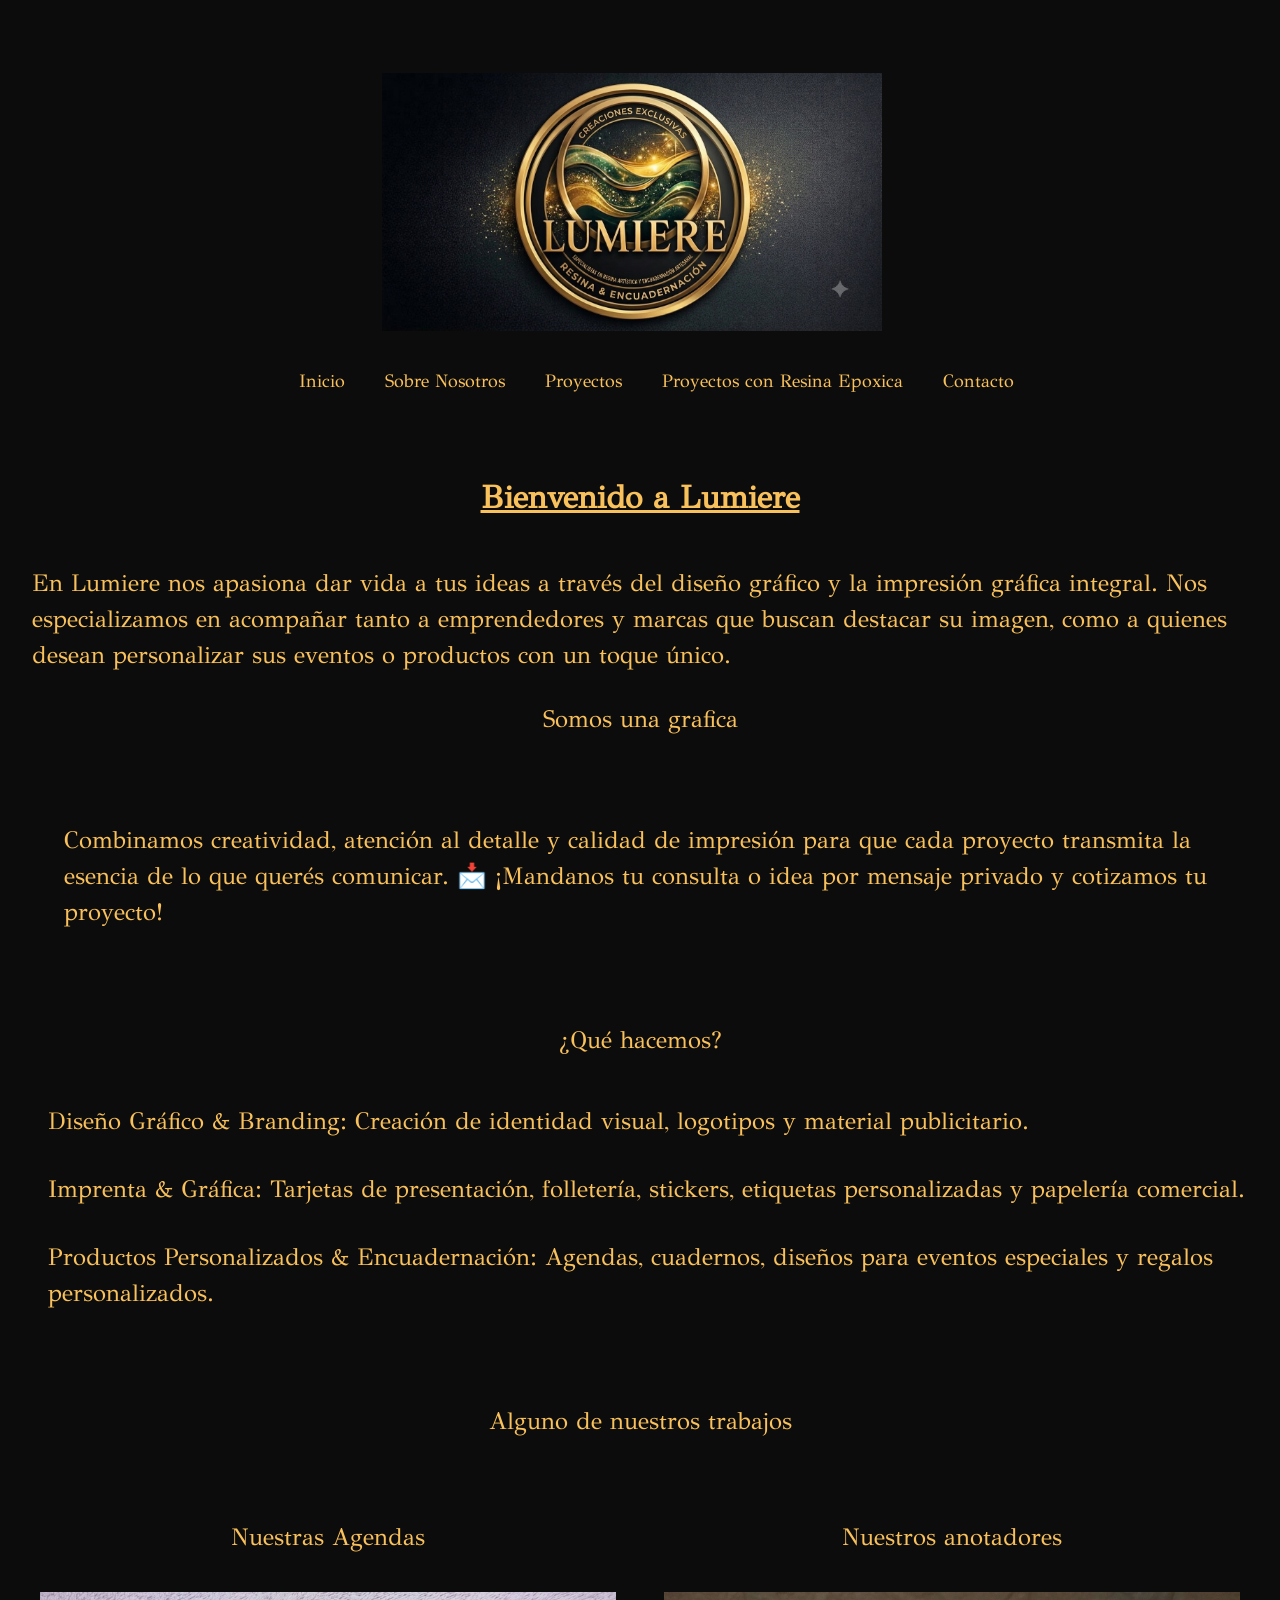
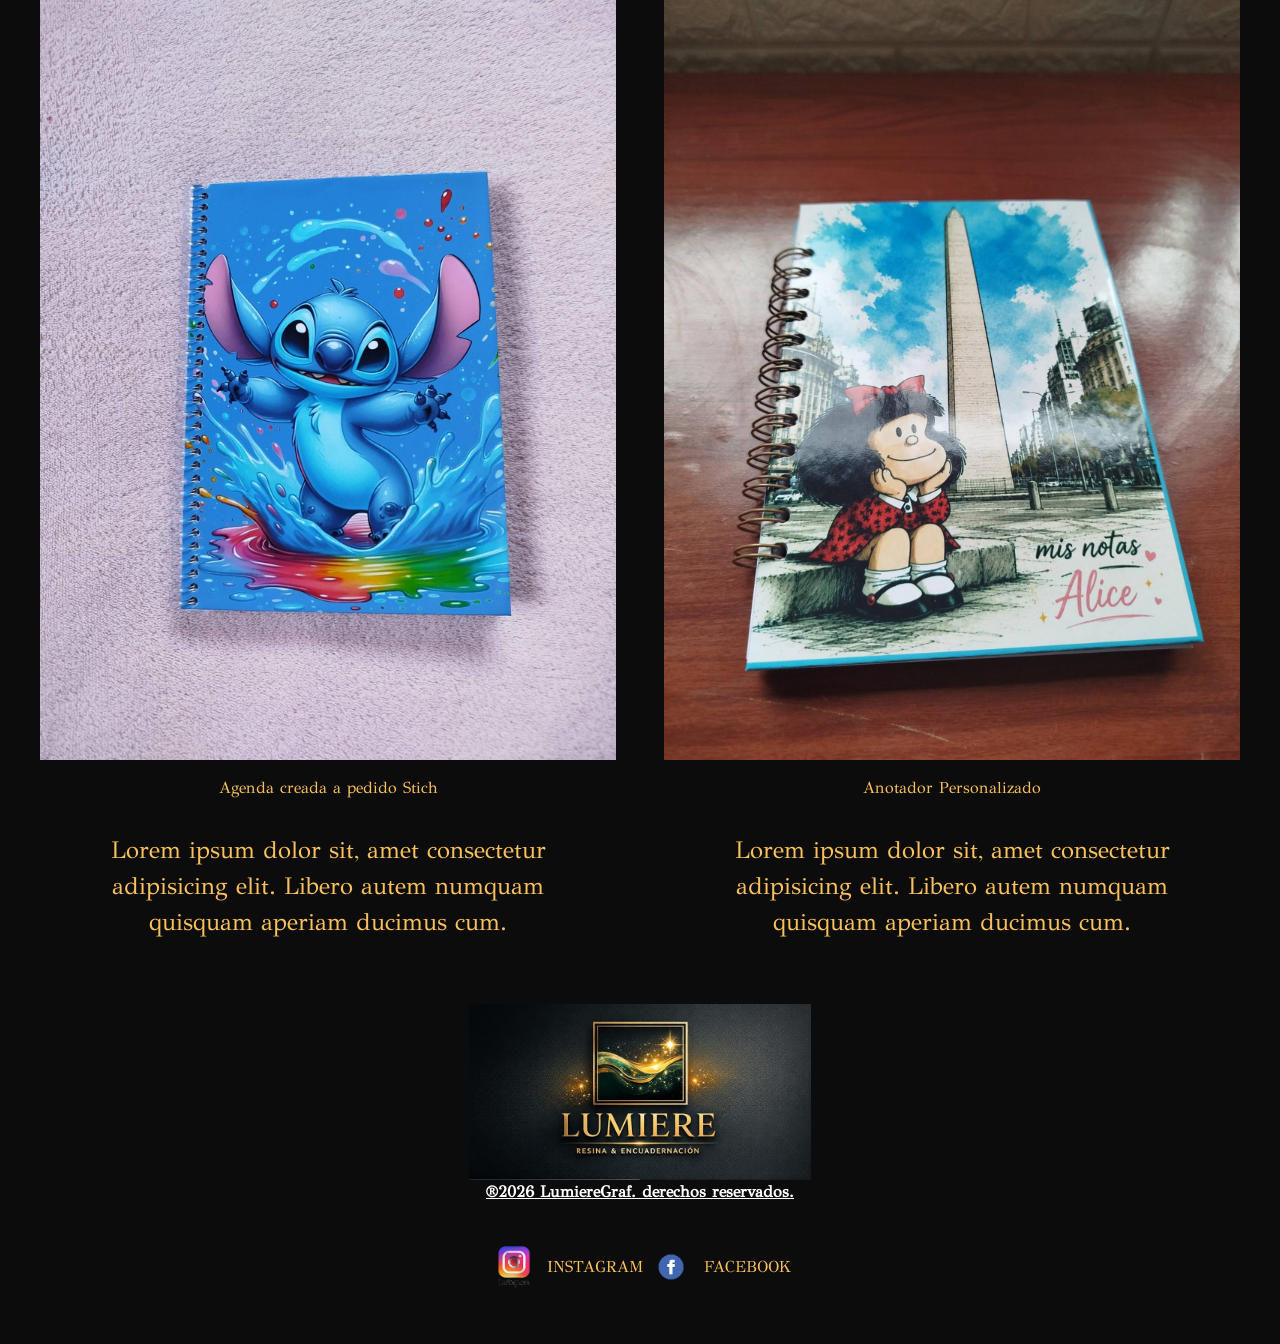
==== commit 2aa0a44a: "Add files via upload" ====
--- a/tp 1/index.html
+++ b/tp 1/index.html
@@ -4,13 +4,13 @@
 <head>
     <meta charset="UTF-8">
     <meta name="viewport" content="width=device-width, initial-scale=1.0">
-
-
     <link rel="preconnect" href="https://fonts.googleapis.com">
     <link rel="preconnect" href="https://fonts.gstatic.com" crossorigin>
-
+    <!--Boostrap-->
+    <link href="https://cdn.jsdelivr.net/npm/bootstrap@5.3.8/dist/css/bootstrap.min.css" rel="stylesheet"
+        integrity="sha384-sRIl4kxILFvY47J16cr9ZwB07vP4J8+LH7qKQnuqkuIAvNWLzeN8tE5YBujZqJLB" crossorigin="anonymous">
     <!-- css-->
-    <link rel="stylesheet" href="Styles/Styles.css">
+    <link rel="stylesheet" href="./Styles/Styles.css">
     <title>Lumiere - Arte Grafico</title>
 </head>
 
@@ -18,20 +18,39 @@
 
 
     <header>
-        <nav class="nav">
-            <figure class="Logo navlogo">
-                <a href="#">
-                    <img src="./assets/img/LogoLumier.png" alt="Logo de lumiere">
-                </a>
-            </figure>
-            <ul class="navbar navbarul">
-                <li><a href="index.html">Inicio</a></li>
-                <li><a href="./pages/Sobremi.html">Sobre Nosotros</a></li>
-                <li><a href="./pages/Pryectos.html">Proyectos</a></li>
-                <li><a href="./pages/Resina.html">Proyectos con Resina Epoxica</a></li>
-                <li><a href="./pages/contactos.html">Contacto</a></li>
-            </ul>
+
+        <!--Navbar-->
+        <nav class="navbar navbar-expand-lg navbarcustom">
+            <div class="container-fluid containernavbar">
+                <a class="navbar-brand" href="#"> <img class="imglogo" src="./assets/img/LogoLumier.png"
+                        alt="Logo de lumiere"></a>
+                <button class="navbar-toggler" type="button" data-bs-toggle="collapse" data-bs-target="#navbarNav"
+                    aria-controls="navbarNav" aria-expanded="false" aria-label="Toggle navigation">
+                    <span class="navbar-toggler-icon"></span>
+                </button>
+                <div class="collapse navbar-collapse" id="navbarNav">
+                    <ul class="ulnavbar ">
+                        <li class="nav-item">
+                            <a class="nav-link active" aria-current="page" href="#">Inicio</a>
+                        </li>
+                        <li class="nav-item ">
+                            <a class="nav-link" href="./pages/Sobremi.html">Sobre Nosotros</a>
+                        </li>
+                        <li class="nav-item">
+                            <a class="nav-link" href="./pages/Pryectos.html">Proyectos</a>
+                        </li>
+                        <li class="nav-item">
+                            <a class="nav-link" href="./pages/Resina.html">Proyectos con Resina Epoxica</a>
+                        </li>
+                        <li class="nav-item">
+                            <a class="nav-link" href="./pages/contactos.html">Contacto</a>
+                        </li>
+
+                    </ul>
+                </div>
+            </div>
         </nav>
+        <!--Navbar-->
 
     </header>
 
@@ -120,6 +139,10 @@
 
 
 
+    <!--Boostrap-->
+    <script src="https://cdn.jsdelivr.net/npm/bootstrap@5.3.8/dist/js/bootstrap.bundle.min.js"
+        integrity="sha384-FKyoEForCGlyvwx9Hj09JcYn3nv7wiPVlz7YYwJrWVcXK/BmnVDxM+D2scQbITxI"
+        crossorigin="anonymous"></script>
 </body>
 
 </html>
--- a/tp 1/Styles/Styles.css
+++ b/tp 1/Styles/Styles.css
@@ -35,12 +35,12 @@
 }
 
 h2 {
-    font-size: 2rem;
+    font-size: 1rem;
     text-align: center;
 }
 
 p {
-    font-size: 1.5rem;
+    font-size: 15px;
 }
 
 li {
@@ -113,8 +113,8 @@
 
 
 .ImagenContacto img {
-    width: 50%;
-    height: 50%;
+    width: auto;
+    height: auto;
     padding: 2rem;
 
 
@@ -124,6 +124,8 @@
 
 footer a {
     text-decoration: none;
+    display: flex;
+    justify-content: center;
 
 }
 
@@ -140,8 +142,8 @@
 }
 
 footer article img {
-    height: 80%;
-    width: 100%;
+    height: 40%;
+    width: 40%;
 
 
 }
@@ -175,7 +177,7 @@
     align-items: center;
     justify-content: center;
     padding: 20px;
-
+    color: var(--color-letras);
 }
 
 .navbar li {
@@ -208,12 +210,14 @@
     flex-direction: column;
     padding: 1rem;
     align-items: center;
+    justify-content: center;
+    gap: 2rem;
 
 }
 
 .inicio p {
     display: flex;
-    margin-top: 2rem;
+    margin-top: 8px;
 }
 
 .somosgrafica {
@@ -259,6 +263,8 @@
 .contactos {
     display: flex;
     justify-content: center;
+    flex-direction: column;
+    align-items: center;
 }
 
 .ImagenContacto a {
@@ -272,15 +278,16 @@
 }
 
 
-.nav {
+/* .nav {
     align-items: center;
     flex-direction: row;
 
     align-items: center;
-}
-
+} */
+
+/* 
 header nav {
-    display: grid;
+    /* display: grid;
     grid-template-areas:
         "logo"
         "list"
@@ -292,6 +299,7 @@
 
 
 }
+ */
 
 .navlogo {
     grid-area: logo;
@@ -315,6 +323,89 @@
     display: flex;
     justify-content: center;
     margin-bottom: 2rem;
+}
+
+.cardsobrenos {
+    align-items: center;
+    display: flex;
+    max-width: 600px;
+    flex-direction: column;
+}
+
+.h1nosotros {
+    display: flex;
+    justify-content: center;
+    margin-bottom: 5rem;
+}
+
+/*tp bst*/
+.imglogo {
+    max-width: 300px;
+}
+
+.navbarcustom {
+    color: var(--color-letras);
+}
+
+.ulnavbar {
+    margin-top: 1rem;
+
+}
+
+.carousel-custom {
+    display: flex;
+    align-items: center;
+    justify-content: center;
+    width: auto;
+    height: 500px;
+}
+
+
+.cardedit {
+    width: 14rem;
+    height: 20remrem;
+    padding: 10px;
+    display: flex;
+    justify-content: center;
+    align-items: center;
+    border-radius: 20px;
+    background: var(--color-princpal);
+    border: var(--color-letras) solid 3px;
+    max-width: 14rem;
+
+
+
+}
+
+.cardp {
+    color: var(--color-letras);
+    text-transform: uppercase;
+    flex-wrap: nowrap;
+    display: flex;
+
+}
+
+.rowacc {
+    display: flex;
+    justify-content: center;
+    align-items: center;
+    gap: 1rem;
+    margin: 1rem 0px;
+}
+
+.cardedit img {
+    width: 13rem;
+    height: 13rem;
+    padding: 3px;
+    border-radius: 2rem;
+}
+
+.card-img-top {
+    width: 18rem;
+    display: flex;
+    align-items: center;
+    justify-content: center;
+
 }
 
 @media (min-width:1024px) {
@@ -324,6 +415,14 @@
             "logo";
     }
 
+    h2 {
+        font-size: 1.5rem;
+    }
+
+    p {
+        font-size: 1.5rem;
+    }
+
     .navbar {
         flex-direction: row;
     }
@@ -368,7 +467,7 @@
 
     footer {
 
-        margin-top: 20rem;
+        margin-top: 3rem;
     }
 
 
@@ -378,4 +477,24 @@
 
     }
 
+    /**/
+    .containernavbar {
+        display: flex;
+        flex-direction: column;
+    }
+
+    .ulnavbar {
+        display: flex;
+        margin-top: 2rem;
+    }
+
+    .imglogo {
+        max-width: 500px;
+    }
+
+    .cardedit {
+        height: 50rem;
+    }
+
+
 }
